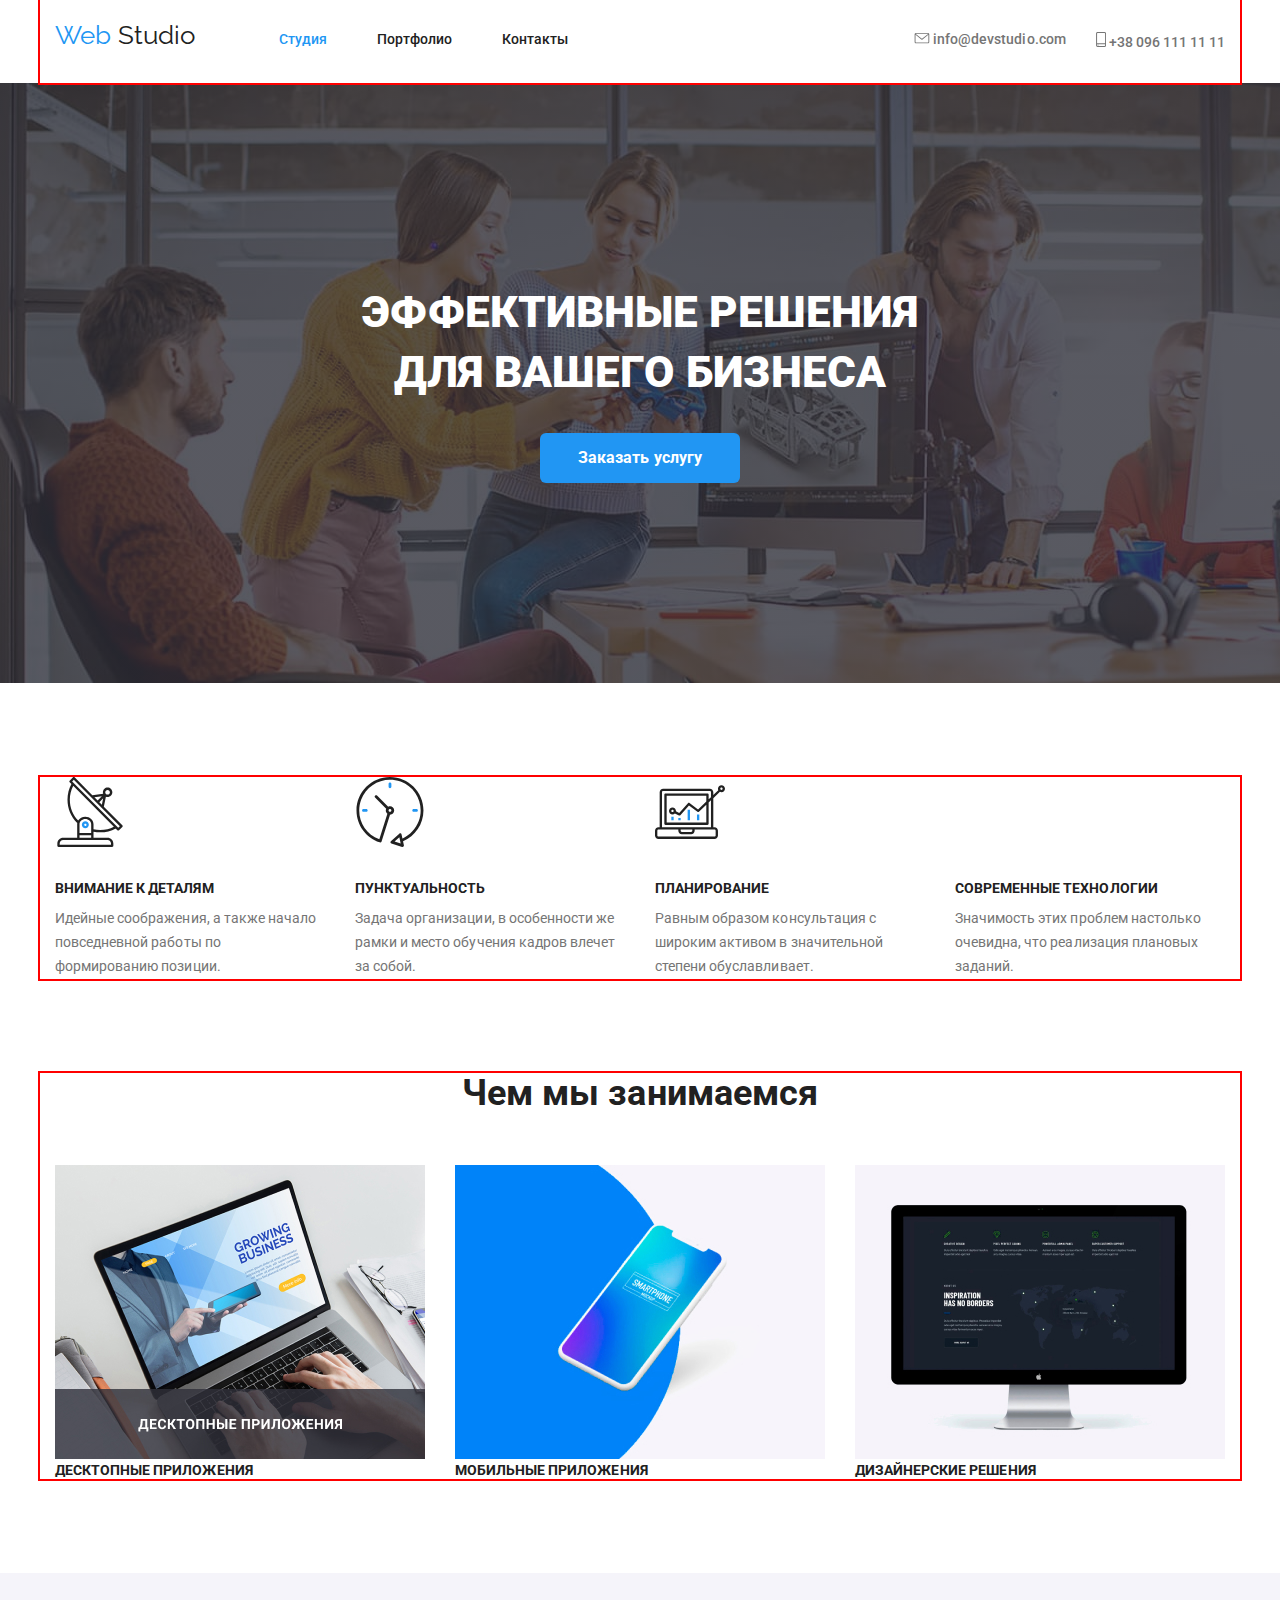
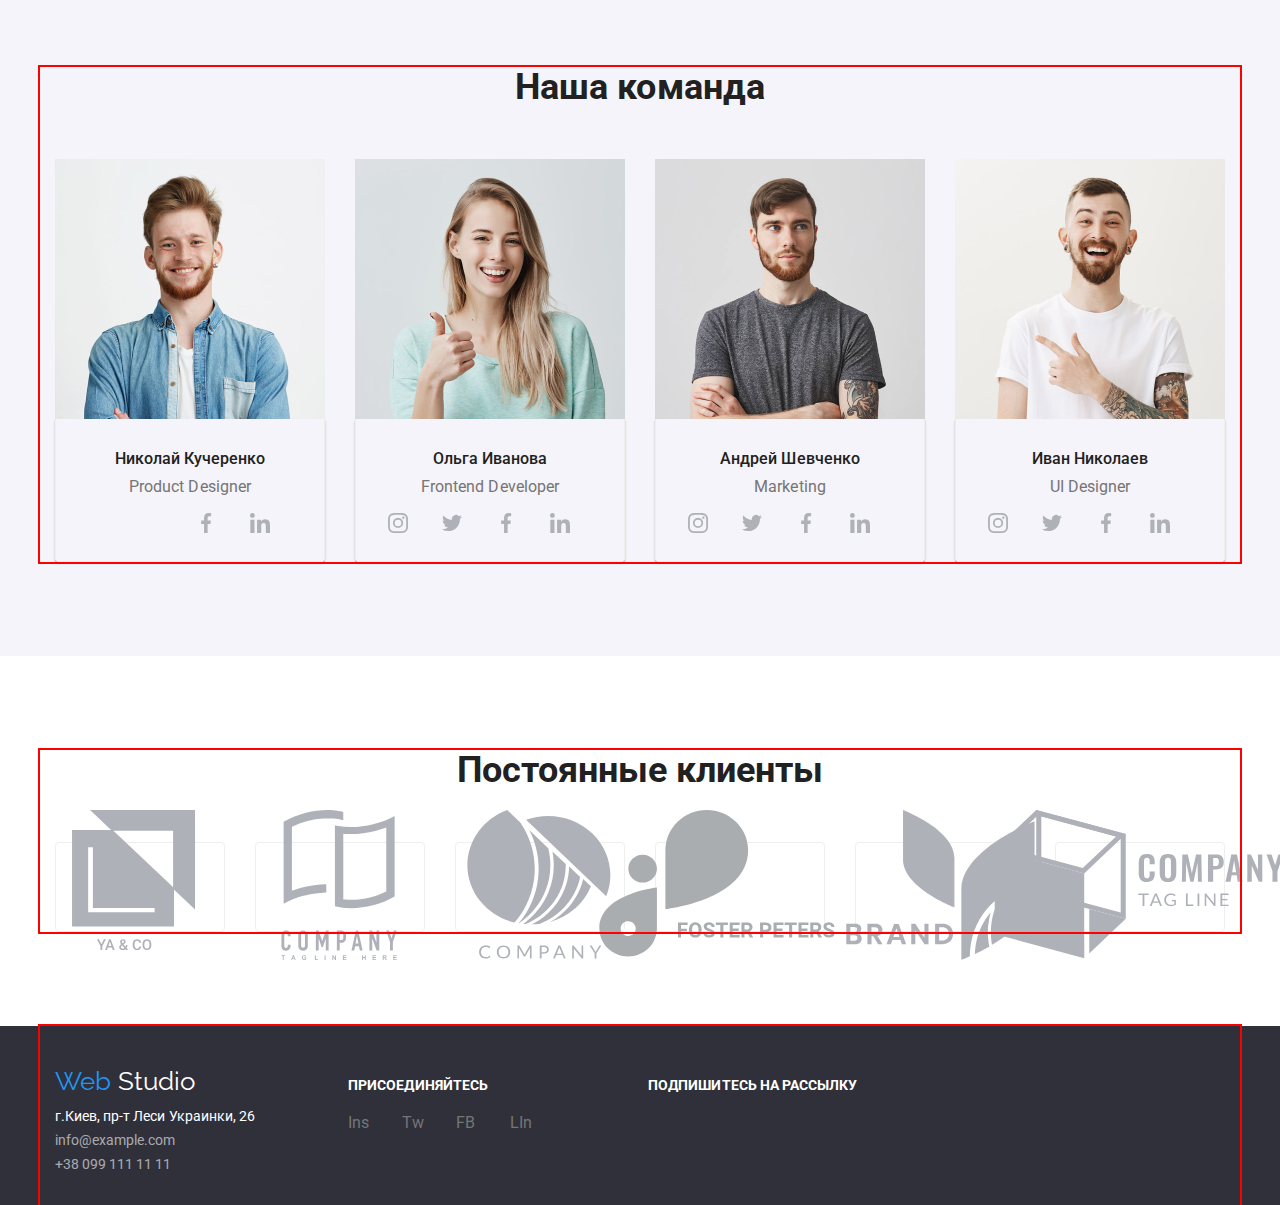
==== index.html @ 0e6da961 "Adds nav icons, features icons" ====
<!DOCTYPE html>
<html lang="ru">
  <head>
    <meta charset="UTF-8" />
    <meta name="viewport" content="width=device-width, initial-scale=1.0" />
    <title>WebStudio</title>
    <link
      href="https://fonts.googleapis.com/css2?family=Raleway:wght@700&family=Roboto:wght@400;500;700;900&display=swap"
      rel="stylesheet"
    />
    <link
      rel="stylesheet"
      href="https://cdnjs.cloudflare.com/ajax/libs/modern-normalize/0.6.0/modern-normalize.min.css"
    />
    <link rel="stylesheet" href="./css/styles.css" />
  </head>

  <body>
    <!-- Header -->
    <header>
      <div class="container header">
        <nav class="nav-logo">
          <a href="./index.html" class="logo"
            ><span class="logo-web">Web</span> Studio</a
          >

          <ul class="site-nav list">
            <li class="item"><a href="#" class="link current">Студия</a></li>
            <li class="item">
              <a href="./portfolio.html" class="link">Портфолио</a>
            </li>
            <li class="item"><a href="#" class="link">Контакты</a></li>
          </ul>
        </nav>

        <ul class="contacts-nav list">
          <li class="item">
            <a href="mailto:info@devstudio.com" class="link">
              <svg class="icon-envelope">
                <use href="./img/sprite.svg#icon-envelope"></use>
              </svg>
              info@devstudio.com</a
            >
          </li>
          <li class="item">
            <a href="tel:+380961111111" class="link">
              <svg class="icon-smartphone">
                <use href="./img/sprite.svg#icon-smartphone"></use>
              </svg>
              +38 096 111 11 11</a>
          </li>
        </ul>
      </div>
    </header>

    <main>
      <!-- Hero -->
      <div class="hero-image">
        <section class="hero">
          <h1 class="hero-title">ЭФФЕКТИВНЫЕ РЕШЕНИЯ <br> ДЛЯ ВАШЕГО БИЗНЕСА</h1>
          <button type="button" class="main-button">Заказать услугу</button>
        </section>
      </div>

      <!-- <h2>Features</h2> -->
      <section class="section features">
        <div class="container">
          <ul class="features list">
            <li class="features-item">
              <svg class="icon-features">
                <use href="./img/sprite.svg#icon-antenna"></use>
              </svg>
              <h3 class="title">Внимание к деталям</h3>
              <p class="text">
                Идейные соображения, а также начало повседневной работы по
                формированию позиции.
              </p>
            </li>
            <li class="features-item">
              <div>
                <svg class="icon-features">
                  <use href="./img/sprite.svg#icon-clock"></use>
                </svg>
              </div>
              <h3 class="title">Пунктуальность</h3>
              <p class="text">
                Задача организации, в особенности же рамки и место обучения
                кадров влечет за собой.
              </p>
            </li>
            <li class="features-item">
              <div>
                <svg class="icon-features">
                  <use href="./img/sprite.svg#icon-diagram"></use>
                </svg>
              </div>
              <h3 class="title">Планирование</h3>
              <p class="text">
                Равным образом консультация с широким активом в значительной
                степени обуславливает.
              </p>
            </li>
            <li class="features-item">
              <div>
                <svg class="icon-features">
                  <use href="./img/sprite.svg#icon-astonaut"></use>
                </svg>
              </div>
              <h3 class="title">Современные технологии</h3>
              <p class="text">
                Значимость этих проблем настолько очевидна, что реализация
                плановых заданий.
              </p>
            </li>
          </ul>
        </div>
      </section>

      <!-- What we do -->
      <section class="section services">
        <div class="container">
          <h2 class="section-title">Чем мы занимаемся</h2>
          <ul class="features list services-list">
            <li>
              <img
                src="./img/box1.jpg"
                alt="Ноутбук"
                width="370"
                height="294"
              />
              <h3 class="service-title">Десктопные приложения</h3>
            </li>
            <li>
              <img
                src="./img/box2.jpg"
                alt="Мобильный телефон"
                width="370"
                height="294"
              />
              <h3 class="service-title">Мобильные приложения</h3>
            </li>
            <li>
              <img
                src="./img/box3.jpg"
                alt="Экран с картой мира"
                width="370"
                height="294"
              />
              <h3 class="service-title">Дизайнерские решения</h3>
            </li>
          </ul>
        </div>
      </section>

      <!-- Team -->
      <section class="section ad-team">
        <div class="container">
          <h2 class="section-title">Наша команда</h2>
          <ul class="team list">
            <li class="item">
              <img
                class="image-block"
                src="./img/team/john.jpg"
                alt="Николай Кучеренко"
                width="270"
                height="260"
              />
              <div class="team-border">
                <h3 class="title">Николай Кучеренко</h3>
                <p class="profession">Product Designer</p>
                <ul class="network list network-flex">
                  <li class="icon-instagram">
                    <a href="#" aria-label="Ссылка на Instagram" class="link"></a>
                  </li>
                  <li class="icon-instagram">
                    <a href="#" aria-label="Ссылка на Twitter" class="link">
                      </a>
                  </li>
                  <li>
                    <a href="#" aria-label="Ссылка на Facebook" class="link"
                      ><img src="./img/networks/facebook.svg" alt="Facebook"></a
                    >
                  </li>
                  <li>
                    <a href="#" aria-label="Ссылка на LinkedIn" class="link"
                      ><img src="./img/networks/linkedin.svg" alt="Inkedin"></a
                    >
                  </li>
                </ul>
              </div>
            </li>
            <li>
              <img
                class="image-block"
                src="./img/team/marta.jpg"
                alt="Ольга Иванова"
                width="270"
                height="260"
              />
              <div class="team-border">
                <h3 class="title">Ольга Иванова</h3>
                <p class="profession">Frontend Developer</p>
                <ul class="network list network-flex">
                  <li>
                    <a href="#" aria-label="Ссылка на Instagram" class="link"
                      ><img src="./img/networks/instagram.svg" alt="Instagram"></a
                    >
                  </li>
                  <li>
                    <a href="#" aria-label="Ссылка на Twitter" class="link">
                      <img src="./img/networks/twitter.svg" alt="Twitter"></a>
                  </li>
                  <li>
                    <a href="#" aria-label="Ссылка на Facebook" class="link"
                      ><img src="./img/networks/facebook.svg" alt="Facebook"></a
                    >
                  </li>
                  <li>
                    <a href="#" aria-label="Ссылка на LinkedIn" class="link"
                      ><img src="./img/networks/linkedin.svg" alt="Inkedin"></a
                    >
                  </li>
                </ul>
              </div>
            </li>
            <li>
              <img
                class="image-block"
                src="./img/team/robert.jpg"
                alt="Андрей Шевченко"
                width="270"
                height="260"
              />
              <div class="team-border">
                <h3 class="title">Андрей Шевченко</h3>
                <p class="profession">Marketing</p>
                <ul class="network list network-flex">
                  <li>
                    <a href="#" aria-label="Ссылка на Instagram" class="link"
                      ><img src="./img/networks/instagram.svg" alt="Instagram"></a
                    >
                  </li>
                  <li>
                    <a href="#" aria-label="Ссылка на Twitter" class="link">
                      <img src="./img/networks/twitter.svg" alt="Twitter"></a>
                  </li>
                  <li>
                    <a href="#" aria-label="Ссылка на Facebook" class="link"
                      ><img src="./img/networks/facebook.svg" alt="Facebook"></a
                    >
                  </li>
                  <li>
                    <a href="#" aria-label="Ссылка на LinkedIn" class="link"
                      ><img src="./img/networks/linkedin.svg" alt="Inkedin"></a
                    >
                  </li>
                </ul>
              </div>
            </li>
            <li>
              <img
                class="image-block"
                src="./img/team/martin.jpg"
                alt="Иван Николаев"
                width="270"
                height="260"
              />
              <div class="team-border">
                <h3 class="title">Иван Николаев</h3>
                <p class="profession">UI Designer</p>
                <ul class="network list network-flex">
                  <li>
                    <a href="#" aria-label="Ссылка на Instagram" class="link"
                      ><img src="./img/networks/instagram.svg" alt="Instagram"></a
                    >
                  </li>
                  <li>
                    <a href="#" aria-label="Ссылка на Twitter" class="link">
                      <img src="./img/networks/twitter.svg" alt="Twitter">
                    </a>
                  </li>
                  <li>
                    <a href="#" aria-label="Ссылка на Facebook" class="link"
                      ><img src="./img/networks/facebook.svg" alt="Facebook"></a
                    >
                  </li>
                  <li>
                    <a href="#" aria-label="Ссылка на LinkedIn" class="link"
                      ><img src="./img/networks/linkedin.svg" alt="Inkedin"></a
                    >
                  </li>
                </ul>
              </div>
            </li>
          </ul>
        </div>
      </section>

      <!-- Clients -->
      <section class="section clients">
        <div class="container">
          <h2 class="section-title">Постоянные клиенты</h2>
          <ul class="list clients-flex">
            <li>
              <a href="#">
                <svg>
                  <use href="./img/sprite.svg#icon-logo1"></use>
                </svg>
              </a>
            </li>
            <li class="icon-client2">
              <a href="#">
                <svg>
                  <use href="./img/sprite.svg#icon-logo2"></use>
                </svg>
              </a>
            </li>
            <li>
              <a href="#"">
                <svg>
                  <use href="./img/sprite.svg#icon-logo3"></use>
                </svg>
              </a>
            </li>
            <li>
              <a href="#">
                <svg>
                  <use href="./img/sprite.svg#icon-logo4"></use>
                </svg>
              </a>
            </li>
            <li>
              <a href="#">
                <svg>
                  <use href="./img/sprite.svg#icon-logo5"></use>
                </svg>
              </a>
            </li>
            <li>
              <a href="#">
                <svg>
                  <use href="./img/sprite.svg#icon-logo6"></use>
                </svg>
              </a>
            </li>
          </ul>
        </div>
      </section>
    </main>

    <!-- Footer -->
    <footer>
      <div class="container footer">
        <div class="footer-blocks">
          <div>
            <div class="footer-logo">
              <a href="./index.html" class="logo">
                <span class="logo-web"">Web</span>
                <span class="logo-studio">Studio</span>
              </a>
            </div>
            <address>
              <span class="footer-text">г.Киев, пр-т Леси Украинки, 26</span>
              <br />
              <a href="mailto:info@example.com" class="footer-links"
                >info@example.com</a
              ><br />
              <a href="tel:+380991111111" class="footer-links"
                >+38 099 111 11 11</a
              >
            </address>
          </div>

          <div class="join">
            <h4 class="footer-sign join-margin">Присоединяйтесь</h4>
            <ul class="network list footer-network">
              <li>
                <a href="#" aria-label="Ссылка на Instagram" class="link"
                  >Ins</a
                >
              </li>
              <li>
                <a href="#" aria-label="Ссылка на Twitter" class="link"
                  >Tw</a
                >
              </li>
              <li>
                <a href="#" aria-label="Ссылка на Facebook" class="link"
                  >FB</a
                >
              </li>
              <li>
                <a href="#" aria-label="Ссылка на LinkedIn" class="link"
                  >LIn</a
                >
              </li>
            </ul>
          </div>

          <div>
            <h4 class="footer-sign sign-margin">Подпишитесь на рассылку</h4>
          </div>
        </div>
      </div>
      
    </footer>
  </body>
</html>
---- css/styles.css ----
:root {
  --primary-text-color: #757575;
  --title-text-color: #212121;
  --accent-color: #2196f3;
  --background-accent-color: #2196f3;
  --white-text-color: #ffffff;
  --primary-background-color: #ffffff;
  --secondary-background-color: #f5f4fa;
  --border-color: #eeeeee;
}

body {
  background-color: var(--primary-background-color);
  color: var(--primary-text-color);

  font-family: Roboto, sans-serif;
}

.container {
  width: 1200px;
  padding-right: 15px;
  padding-left: 15px;
  margin-left: auto;
  margin-right: auto;
  outline: 2px solid red;
}

/*Logo*/

.logo {
  color: var(--title-text-color);

  font-family: Raleway, sans-serif;
  font-size: 26px;
  line-height: 1.2;
  /* identical to box height */
  letter-spacing: 0.03px;
  text-decoration: none;
}

/*Navigation*/

.logo-web,
.contacts-nav .link:hover,
.contacts-nav .link:focus,
.site-nav .link:hover,
.site-nav .link:focus,
.site-nav .link.current {
  color: var(--accent-color);
}

.site-nav .link,
.contacts-nav .link {
  display: block;

  padding-top: 32px;
  padding-bottom: 32px;
  color: var(--title-text-color);

  font-weight: 500;
  font-size: 14px;
  line-height: 1.14;
  letter-spacing: 0.02px;
  text-decoration: none;
}

.site-nav .item + .item {
  margin-left: 50px;
}

.contacts-nav .item + .item {
  margin-left: 30px;
}

.contacts-nav .link {
  color: var(--primary-text-color);
}

.contacts-nav {
  margin-left: auto;
}

.logo {
  margin-right: 84px;
}

/*.portfolio-header {
  margin-bottom: 93px;
}*/

.header-border {
  border-bottom: 1px solid var(--border-color);
}

.main-portfolio {
  padding-top: 94px;
  padding-bottom: 94px;
}

.site-nav,
.contacts-nav,
.header,
.nav-logo,
.portfolio-header,
.features .list,
.team,
.clients-flex,
.services-list,
.network-flex,
.projects,
.network,
.footer-blocks,
.buttons-flex {
  display: flex;
}

.nav-logo {
  align-items: baseline;
}

.icon-envelope {
  width: 16px;
  height: 11px;
}

.icon-smartphone {
  width: 10px;
  height: 15px;
}

/*Hero*/

.hero-title {
  font-weight: 900;
  font-size: 44px;
  line-height: 1.36;
  text-align: center;
  letter-spacing: 0.06px;
  text-transform: uppercase;
  color: var(--white-text-color);
  background-position: center;
  background-size: cover;
  background-repeat: no-repeat;

  margin-top: 0;
  margin-bottom: 30px;
}

.hero {
  text-align: center;
  padding-top: 200px;
  padding-bottom: 200px;
}

.hero-image {
  background-image: linear-gradient(
      to right,
      rgba(47, 48, 58, 0.8),
      rgba(47, 48, 58, 0.8)
    ),
    url("../img/hero/Header-img.jpg");
  background-color: var(--primary-text-color);
  max-width: 1600px;
  height: 600px;
  margin-left: auto;
  margin-right: auto;
}

/*Networks*/

.network .link {
  color: var(--primary-text-color);
  text-decoration: none;
}
.network .link:hover {
  color: var(--accent-color);
}

/*Sections*/

.section-title {
  margin-top: 0;
  margin-bottom: 50px;
  color: var(--title-text-color);

  font-weight: 700;
  font-size: 36px;
  line-height: 1.16;
  text-align: center;
  letter-spacing: 0.03px;
}

.features
/*.ad-projects*/ {
  margin-top: 94px;
}

.clients,
.services,
.ad-team {
  padding-bottom: 94px;
  padding-top: 94px;
}

.ad-team {
  background-color: var(--secondary-background-color);
}

/*Lists*/

.list {
  list-style: none;
  padding-left: 0;
  margin-top: 0;
  margin-bottom: 0;
}

/*Features*/

/*.features .list {
  display: flex;
}*/

.features li {
  width: 270px;
  margin-left: 0;
  margin-bottom: 0;
}

.features li:not(:last-child),
.services-list li:not(:last-child),
.team li:not(:last-child),
.clients-flex li:not(:last-child) {
  margin-right: 30px;
}

.features .title,
.service-title {
  margin-top: 0;
  color: var(--title-text-color);

  font-weight: 700;
  font-size: 14px;
  line-height: 1.14;
  letter-spacing: 0.03px;
  text-transform: uppercase;
}

.features .title {
  margin-bottom: 10px;
  margin-top: 30px;
}

/*.features-item {
  display: block;
  content: "";
  height: 120px;
  background-color: var(--secondary-background-color);
  background-repeat: no-repeat;
  background-position: center;
}*/

.icon-features {
  width: 70px;
  height: 70px;
}

.service-title {
  margin-bottom: 0;
}

.features .text {
  margin-top: 0;
  margin-bottom: 0;
  font-size: 14px;
  line-height: 1.71;
  letter-spacing: 0.03px;
}

.team .title {
  margin-top: 0;
  margin-bottom: 10px;
  padding-top: 30px;
  color: var(--title-text-color);
  text-align: center;

  font-weight: 500;
  font-size: 16px;
  line-height: 1.2;
  letter-spacing: 0.03px;
}

.team .profession {
  text-align: center;
  margin-top: 0;
  margin-bottom: 16px;
  font-size: 16px;
  line-height: 1.18;
  letter-spacing: 0.03px;
}

/*.icon-instagram {
  background-image: url(../img/networks/instagram.svg);
}*/

.projects .title {
  margin-top: 0;
  margin-bottom: 4px;
  color: var(--title-text-color);

  font-weight: 700;
  font-size: 18px;
  line-height: 2;
  letter-spacing: 0.06px;
}

.projects .area {
  margin-top: 0;
  color: var(--primary-text-color);

  font-size: 16px;
  line-height: 1.87;
  letter-spacing: 0.03px;
}

.projects .description {
  font-size: 18px;
  line-height: 1.56;
  letter-spacing: 0.03px;
}

.projects .link {
  text-decoration: none;
}

/*Services*/

.services-list li {
  width: 370px;
}

/*Team*/

/*.team,
.clients-flex,
.services-list,
.network-flex {
  display: flex;
}*/

.network-flex li {
  width: 44px;
}

.network-flex {
  width: 206px;
  margin-left: 32px;
  margin-right: 32px;
  margin-bottom: 24px;
}

.network-flex li:not(:last-child) {
  margin-right: 10px;
}

.clients-flex li {
  display: flex;
  justify-content: center;
  align-items: center;
  width: 170px;
  height: 90px;
  border: 1px solid var(--border-color);
  border-radius: 4px;
}

/*Projects*/

.projects {
  display: flex;
  justify-content: space-between;
  flex-wrap: wrap;
}

.projects .item {
  width: 370px;
  /*margin-right: 30px;*/
  margin-left: 0;
  margin-bottom: 30px;
}

.projects .item:nth-child(3n) {
  margin-right: 0;
}

.projects .item:nth-last-child(-n + 3) {
  margin-bottom: 0;
}

.projects-info {
  width: 370px;
  padding-left: 24px;
  padding-right: 24px;
  padding-bottom: 20px;
  padding-top: 20px;
  border-right: 1px solid var(--border-color);
  border-left: 1px solid var(--border-color);
  border-bottom: 1px solid var(--border-color);
}

.team-border {
  width: 270px;
  border-right: 1px solid var(--border-color);
  border-left: 1px solid var(--border-color);
  border-bottom: 1px solid var(--border-color);
  box-shadow: 0px 2px 1px rgba(0, 0, 0, 0.2), 0px 1px 1px rgba(0, 0, 0, 0.14),
    0px 1px 3px rgba(0, 0, 0, 0.12);
  border-radius: 0px 0px 4px 4px;
}

.image-block {
  display: block;
}

/* Buttons*/

.main-button {
  color: var(--white-text-color);
  background-color: var(--background-accent-color);
  border: 0;

  font-weight: 700;
  font-size: 16px;
  line-height: 1.87;
  letter-spacing: 0.06px;
  border-radius: 6px;
  padding: 10px 34px;
  min-width: 200px;
}

.button {
  color: var(--title-text-color);
  background-color: var(--secondary-background-color);
  font-family: inherit;

  font-weight: 500;
  font-size: 16px;
  line-height: 1.62;
  letter-spacing: 0.03px;
  border-radius: 6px;
  padding: 6px 22px;
  min-width: 73px;
}

.button:hover {
  color: var(--white-text-color);
  background-color: var(--accent-color);
}

.buttons-flex {
  /*display: flex;*/
  justify-content: center;
}

.buttons {
  margin-bottom: 50px;
}

/*Footer*/

footer {
  background-color: #2f303a;
}

.footer-blocks {
  /*display: flex;*/
  align-items: baseline;
}

.footer-links,
.footer-text {
  font-size: 14px;
  line-height: 1.71;
  letter-spacing: 0.03px;
}

.footer-links,
.footer-text {
  font-style: normal;
  margin-bottom: 9px;
}

.footer-links {
  color: rgba(255, 255, 255, 0.6);
  text-decoration: none;
}

.footer-text,
.logo-studio,
.footer-sign {
  color: var(--white-text-color);
}

.footer-sign {
  margin-top: 0;
  margin-bottom: 0;
  font-size: 14px;
  line-height: 1.14;
  letter-spacing: 0.03px;
  text-transform: uppercase;
}

.footer {
  padding-top: 40px;
  padding-bottom: 28px;
}

.join-margin {
  margin-left: 69px;
  margin-bottom: 20px;
}

.sign-margin {
  margin-left: 94px;
}

.footer-logo {
  margin-bottom: 8px;
}

.footer-network {
  /*display: flex;*/
  width: 206px;
  margin-left: 69px;
}

.footer-network li:not(:last-child) {
  margin-right: 10px;
}

.footer-network li {
  width: 44px;
}
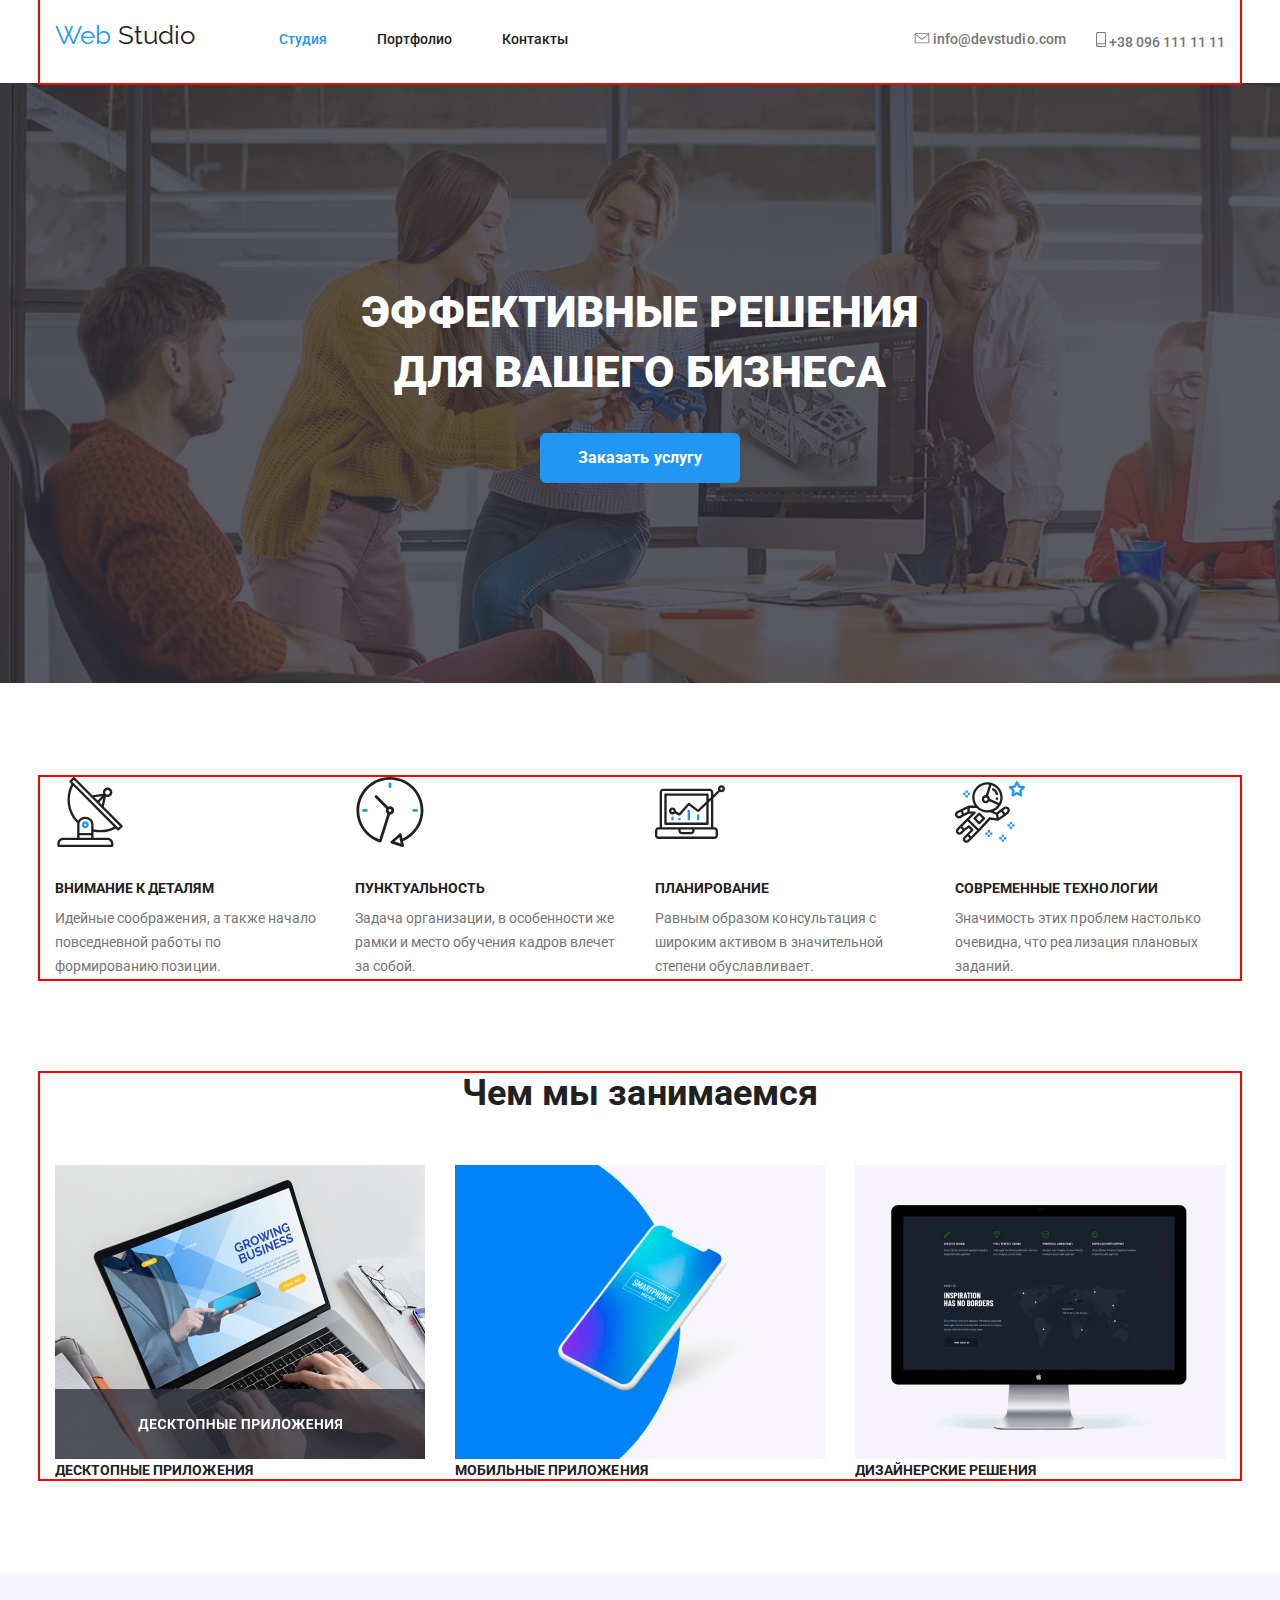
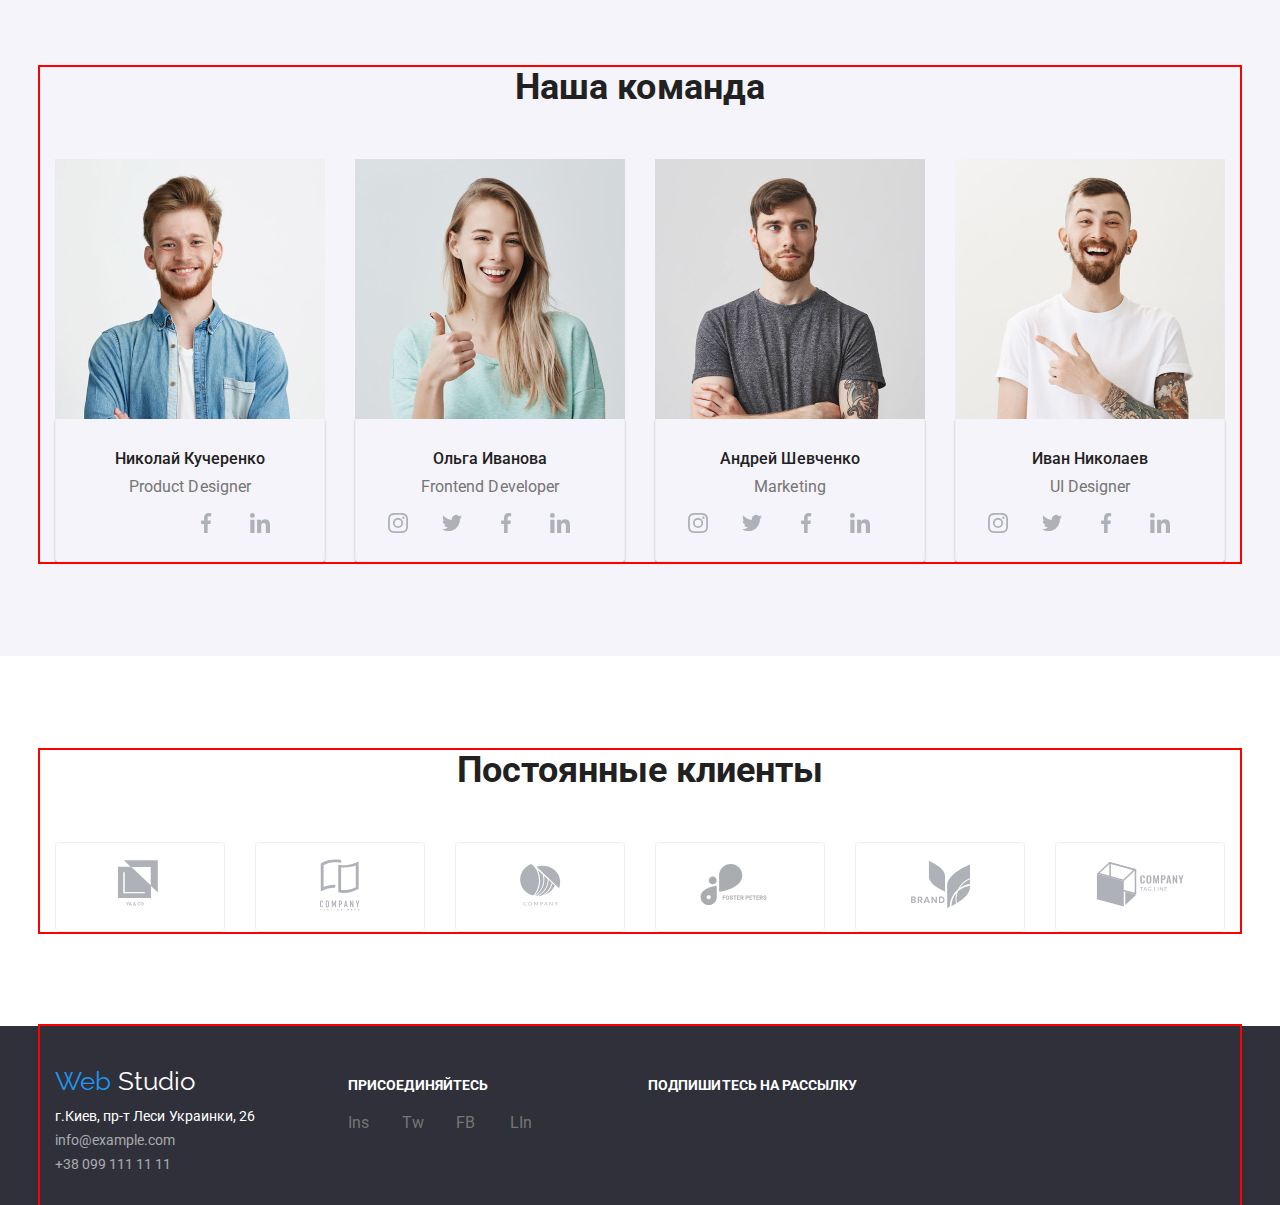
==== commit dc8abf26: "Adds clients icons size" ====
--- a/index.html
+++ b/index.html
@@ -103,7 +103,7 @@
             <li class="features-item">
               <div>
                 <svg class="icon-features">
-                  <use href="./img/sprite.svg#icon-astonaut"></use>
+                  <use href="./img/sprite.svg#icon-astronaut"></use>
                 </svg>
               </div>
               <h3 class="title">Современные технологии</h3>
@@ -303,44 +303,48 @@
           <ul class="list clients-flex">
             <li>
               <a href="#">
-                <svg>
+                <svg class="icon-client1">
                   <use href="./img/sprite.svg#icon-logo1"></use>
                 </svg>
               </a>
             </li>
-            <li class="icon-client2">
+            <li>
               <a href="#">
-                <svg>
+                <svg class="icon-client2">
                   <use href="./img/sprite.svg#icon-logo2"></use>
                 </svg>
+                
               </a>
             </li>
             <li>
               <a href="#"">
-                <svg>
+                <svg class="icon-client3">
                   <use href="./img/sprite.svg#icon-logo3"></use>
                 </svg>
+                
               </a>
             </li>
             <li>
               <a href="#">
-                <svg>
+                <svg class="icon-client4">
                   <use href="./img/sprite.svg#icon-logo4"></use>
                 </svg>
+                
               </a>
             </li>
             <li>
               <a href="#">
-                <svg>
+                <svg class="icon-client5">
                   <use href="./img/sprite.svg#icon-logo5"></use>
                 </svg>
               </a>
             </li>
             <li>
               <a href="#">
-                <svg>
+                <svg class="icon-client6">
                   <use href="./img/sprite.svg#icon-logo6"></use>
                 </svg>
+                
               </a>
             </li>
           </ul>
--- a/css/styles.css
+++ b/css/styles.css
@@ -202,6 +202,36 @@
   padding-top: 94px;
 }
 
+.icon-client1 {
+  width: 44px;
+  height: 49px;
+}
+
+.icon-client2 {
+  width: 40px;
+  height: 52px;
+}
+
+.icon-client3 {
+  width: 41px;
+  height: 42px;
+}
+
+.icon-client4 {
+  width: 80px;
+  height: 42px;
+}
+
+.icon-client5 {
+  width: 59px;
+  height: 47px;
+}
+
+.icon-client6 {
+  width: 89px;
+  height: 45px;
+}
+
 .ad-team {
   background-color: var(--secondary-background-color);
 }
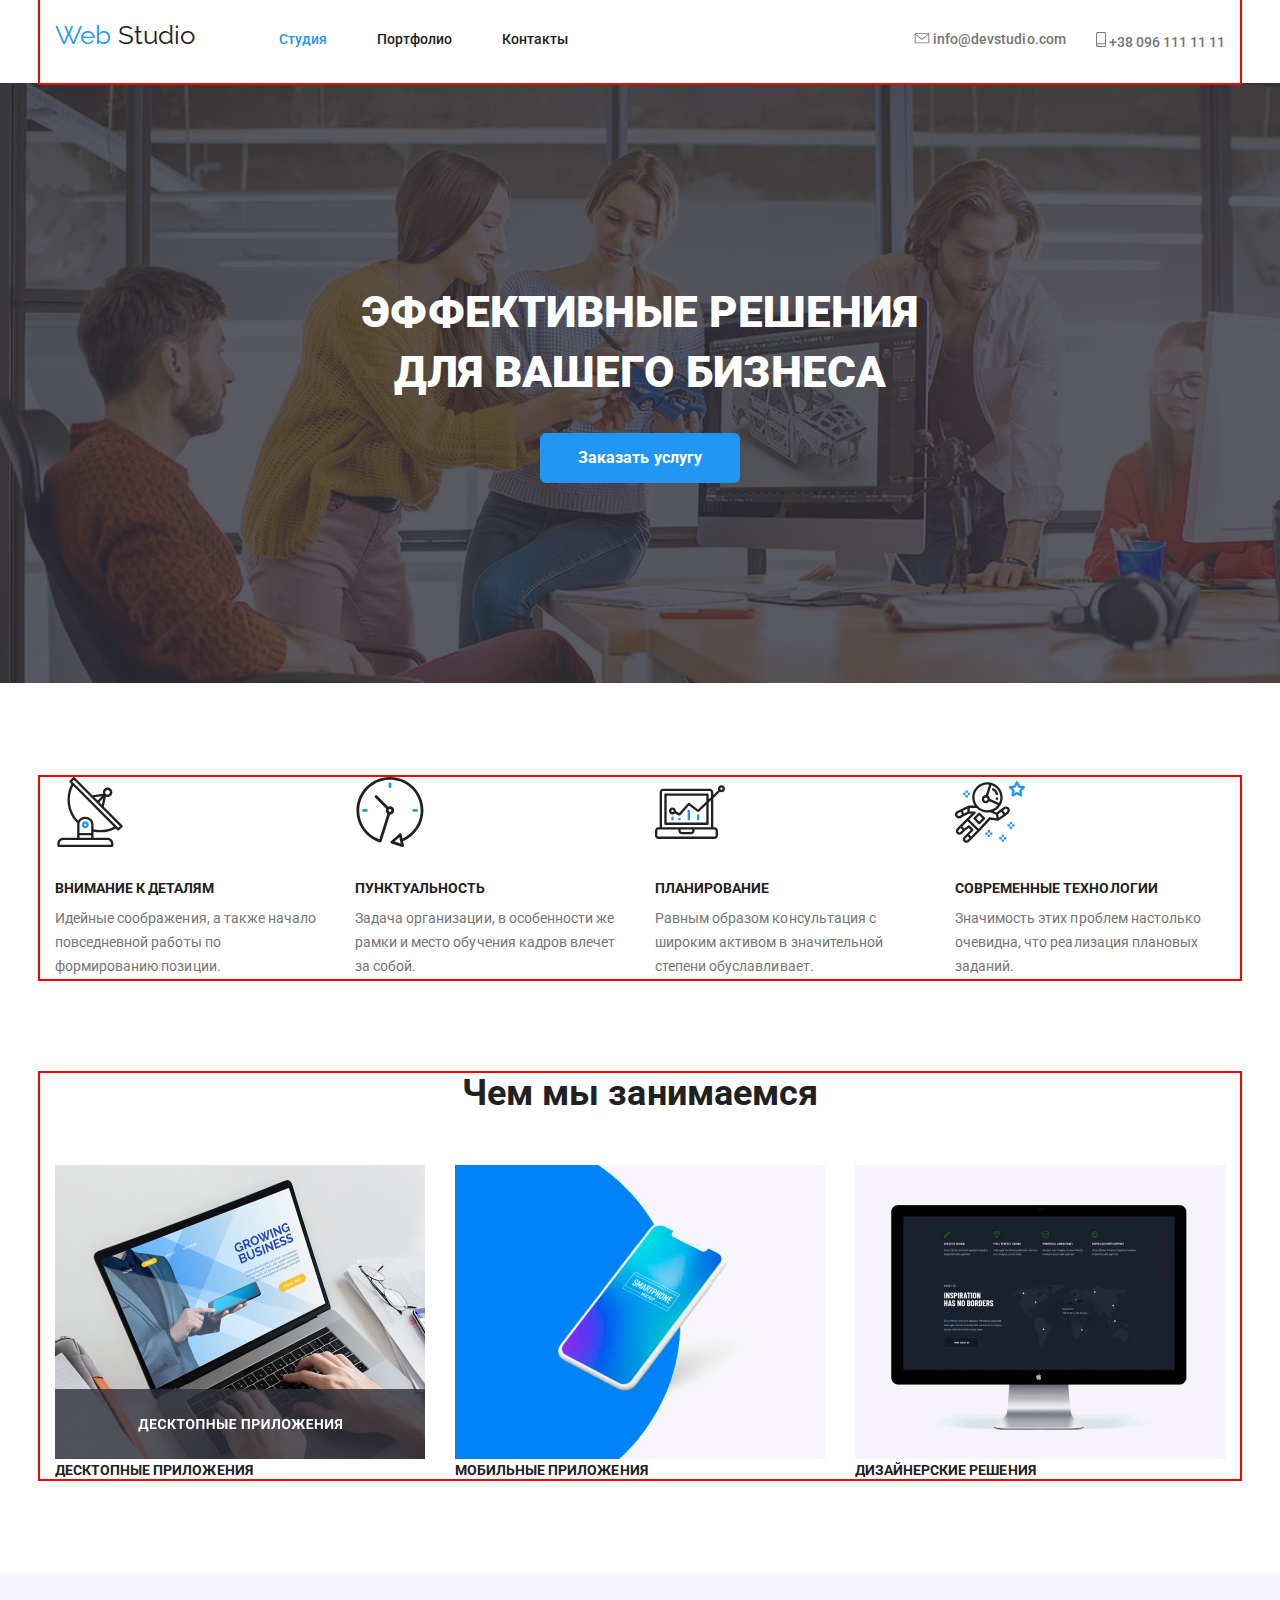
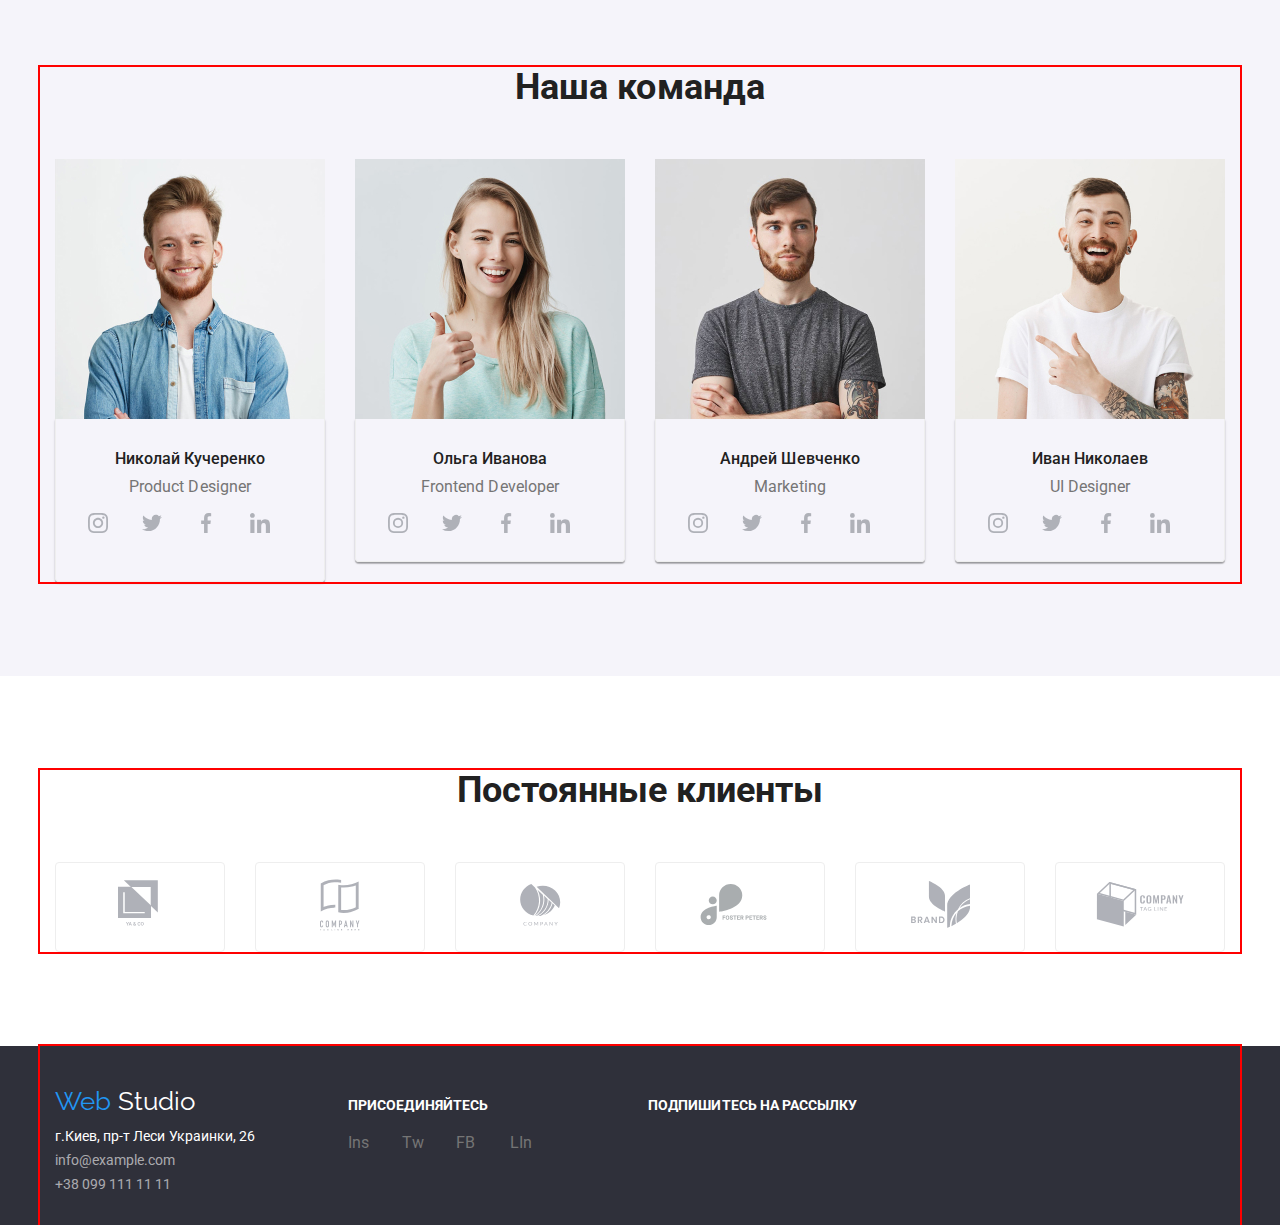
==== commit 6b00a848: "Adds portfolio nav icons and network icons (team 1)" ====
--- a/index.html
+++ b/index.html
@@ -169,22 +169,33 @@
                 <h3 class="title">Николай Кучеренко</h3>
                 <p class="profession">Product Designer</p>
                 <ul class="network list network-flex">
-                  <li class="icon-instagram">
-                    <a href="#" aria-label="Ссылка на Instagram" class="link"></a>
-                  </li>
-                  <li class="icon-instagram">
+                  <li class="item-network">
+                    <a href="#" aria-label="Ссылка на Instagram" class="link">
+                      <svg class="icon-network">
+                        <use href="./img/sprite.svg#icon-instagram"></use>
+                      </svg>
+                    </a>
+                  </li>
+                  <li class="item-network">
                     <a href="#" aria-label="Ссылка на Twitter" class="link">
-                      </a>
-                  </li>
-                  <li>
-                    <a href="#" aria-label="Ссылка на Facebook" class="link"
-                      ><img src="./img/networks/facebook.svg" alt="Facebook"></a
-                    >
-                  </li>
-                  <li>
-                    <a href="#" aria-label="Ссылка на LinkedIn" class="link"
-                      ><img src="./img/networks/linkedin.svg" alt="Inkedin"></a
-                    >
+                      <svg class="icon-network">
+                        <use href="./img/sprite.svg#icon-twitter"></use>
+                      </svg>
+                    </a>
+                  </li>
+                  <li class="item-network">
+                    <a href="#" aria-label="Ссылка на Facebook" class="link">
+                      <svg class="icon-network">
+                        <use href="./img/sprite.svg#icon-facebook"></use>
+                      </svg>
+                    </a>
+                  </li>
+                  <li class="item-network">
+                    <a href="#" aria-label="Ссылка на LinkedIn" class="link">
+                      <svg class="icon-network">
+                        <use href="./img/sprite.svg#icon-linkedin"></use>
+                      </svg>
+                    </a>
                   </li>
                 </ul>
               </div>
--- a/css/styles.css
+++ b/css/styles.css
@@ -329,9 +329,15 @@
   letter-spacing: 0.03px;
 }
 
-/*.icon-instagram {
-  background-image: url(../img/networks/instagram.svg);
-}*/
+.item-network {
+  width: 44px;
+  height: 44px;
+}
+
+.icon-network {
+  width: 20px;
+  height: 20px;
+}
 
 .projects .title {
   margin-top: 0;
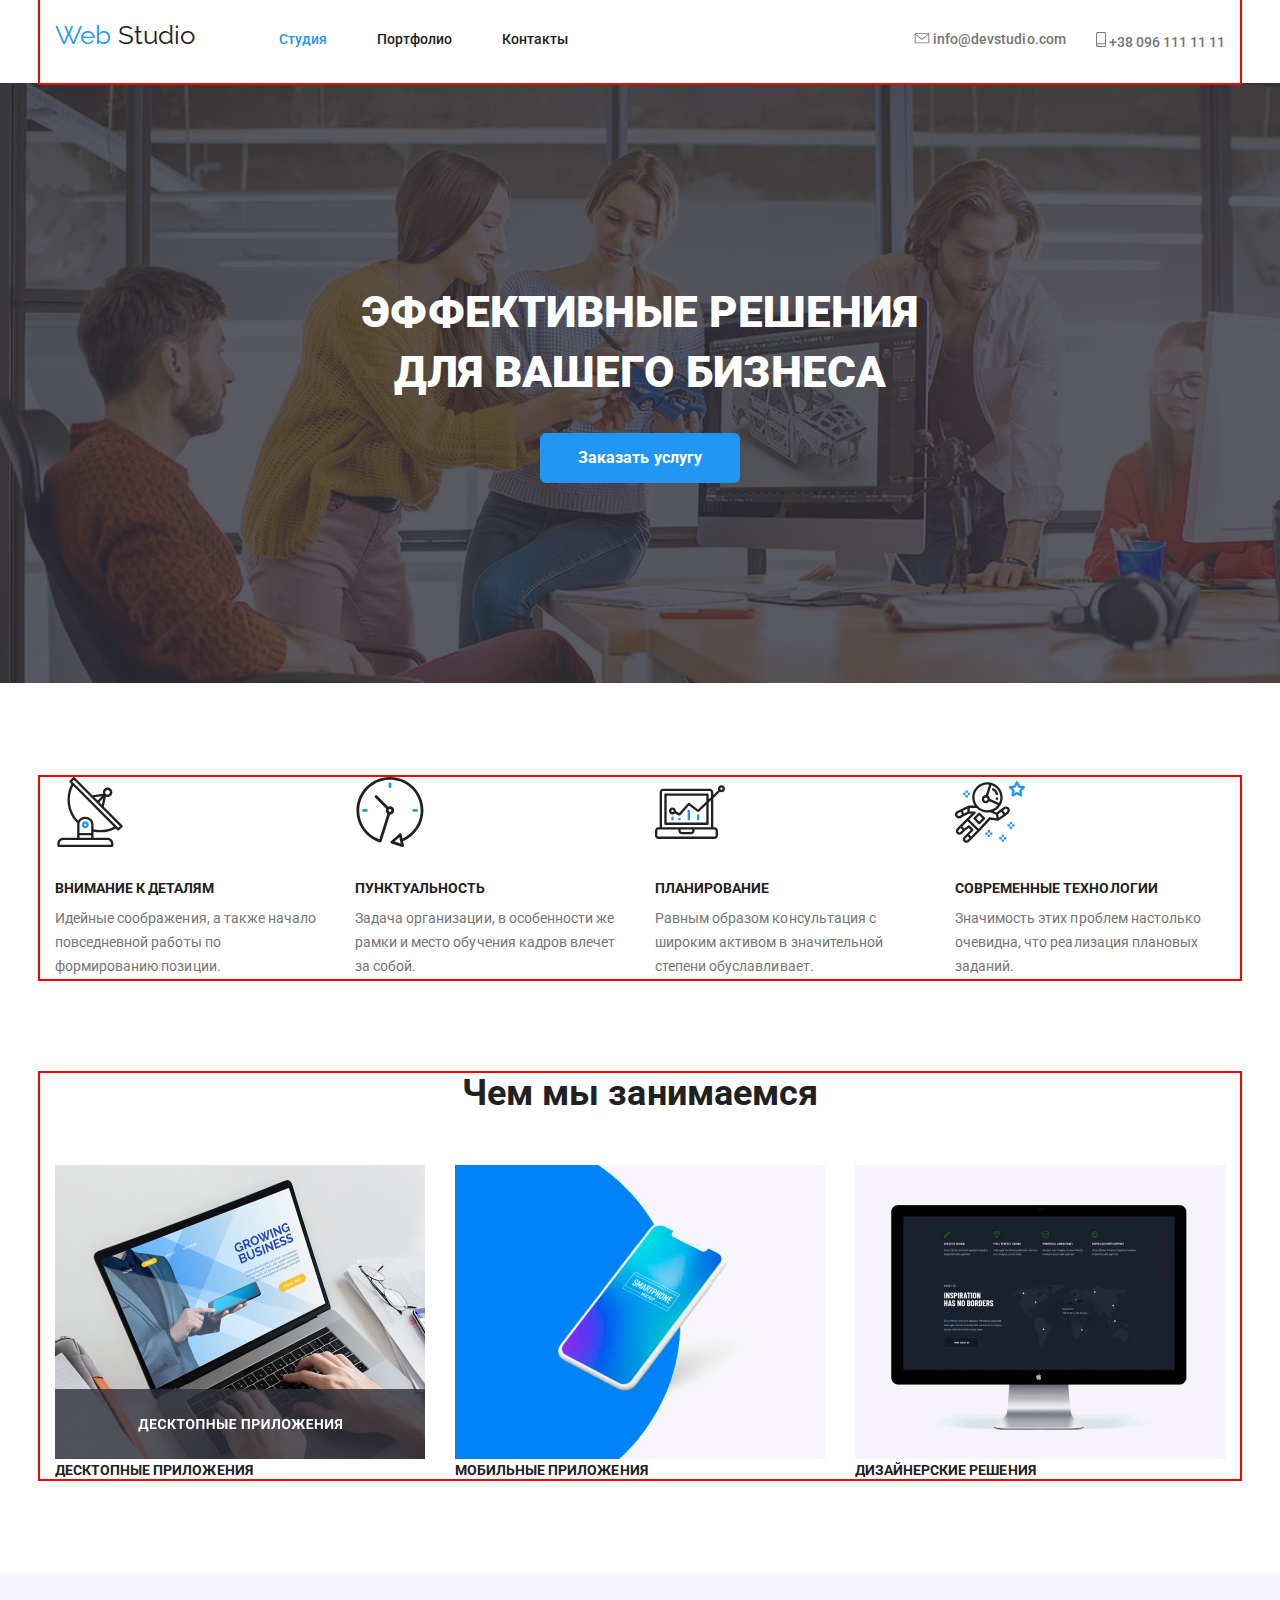
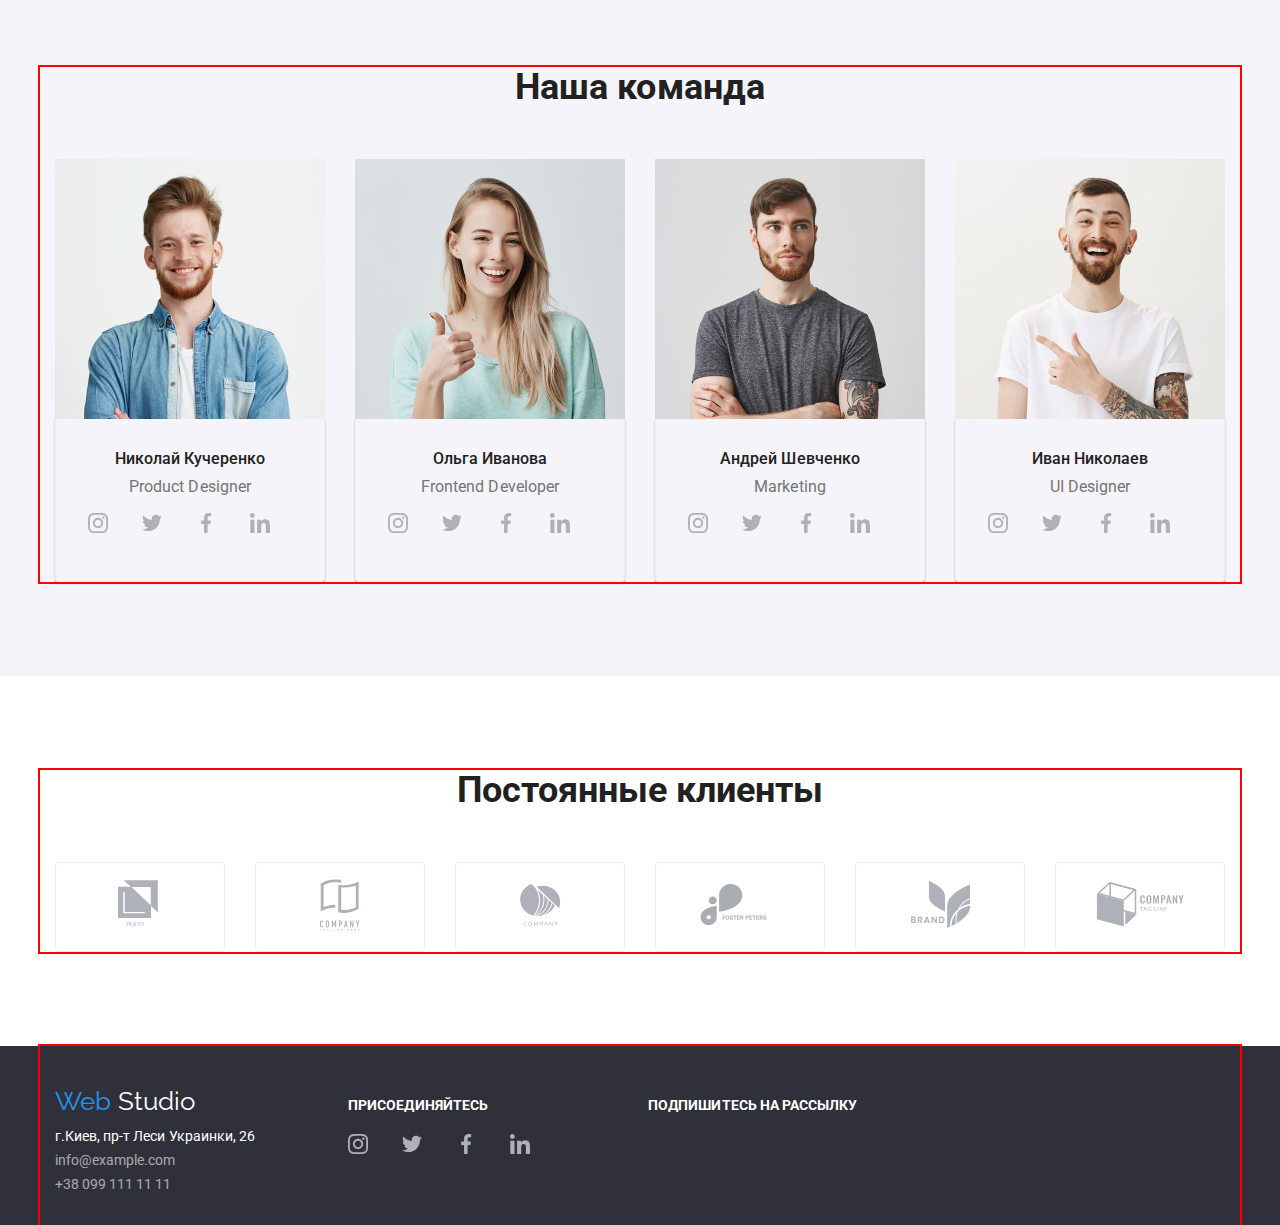
==== commit e7825d17: "Adds network icons" ====
--- a/index.html
+++ b/index.html
@@ -212,24 +212,34 @@
                 <h3 class="title">Ольга Иванова</h3>
                 <p class="profession">Frontend Developer</p>
                 <ul class="network list network-flex">
-                  <li>
-                    <a href="#" aria-label="Ссылка на Instagram" class="link"
-                      ><img src="./img/networks/instagram.svg" alt="Instagram"></a
+                  <li class="item-network">
+                    <a href="#" aria-label="Ссылка на Instagram" class="link">
+                      <svg class="icon-network">
+                        <use href="./img/sprite.svg#icon-instagram"></use>
+                      </svg>
+                    </a
                     >
                   </li>
-                  <li>
+                  <li class="item-network">
                     <a href="#" aria-label="Ссылка на Twitter" class="link">
-                      <img src="./img/networks/twitter.svg" alt="Twitter"></a>
-                  </li>
-                  <li>
-                    <a href="#" aria-label="Ссылка на Facebook" class="link"
-                      ><img src="./img/networks/facebook.svg" alt="Facebook"></a
-                    >
-                  </li>
-                  <li>
-                    <a href="#" aria-label="Ссылка на LinkedIn" class="link"
-                      ><img src="./img/networks/linkedin.svg" alt="Inkedin"></a
-                    >
+                      <svg class="icon-network">
+                        <use href="./img/sprite.svg#icon-twitter"></use>
+                      </svg>
+                    </a>
+                  </li>
+                  <li class="item-network">
+                    <a href="#" aria-label="Ссылка на Facebook" class="link">
+                      <svg class="icon-network">
+                        <use href="./img/sprite.svg#icon-facebook"></use>
+                      </svg>
+                    </a>
+                  </li>
+                  <li class="item-network">
+                    <a href="#" aria-label="Ссылка на LinkedIn" class="link">
+                      <svg class="icon-network">
+                        <use href="./img/sprite.svg#icon-linkedin"></use>
+                      </svg>
+                    </a>
                   </li>
                 </ul>
               </div>
@@ -246,24 +256,33 @@
                 <h3 class="title">Андрей Шевченко</h3>
                 <p class="profession">Marketing</p>
                 <ul class="network list network-flex">
-                  <li>
-                    <a href="#" aria-label="Ссылка на Instagram" class="link"
-                      ><img src="./img/networks/instagram.svg" alt="Instagram"></a
-                    >
-                  </li>
-                  <li>
+                  <li class="item-network">
+                    <a href="#" aria-label="Ссылка на Instagram" class="link">
+                      <svg class="icon-network">
+                        <use href="./img/sprite.svg#icon-instagram"></use>
+                      </svg>
+                    </a>
+                  </li>
+                  <li class="item-network">
                     <a href="#" aria-label="Ссылка на Twitter" class="link">
-                      <img src="./img/networks/twitter.svg" alt="Twitter"></a>
-                  </li>
-                  <li>
-                    <a href="#" aria-label="Ссылка на Facebook" class="link"
-                      ><img src="./img/networks/facebook.svg" alt="Facebook"></a
-                    >
-                  </li>
-                  <li>
-                    <a href="#" aria-label="Ссылка на LinkedIn" class="link"
-                      ><img src="./img/networks/linkedin.svg" alt="Inkedin"></a
-                    >
+                      <svg class="icon-network">
+                        <use href="./img/sprite.svg#icon-twitter"></use>
+                      </svg>
+                    </a>
+                  </li>
+                  <li class="item-network">
+                    <a href="#" aria-label="Ссылка на Facebook" class="link">
+                      <svg class="icon-network">
+                        <use href="./img/sprite.svg#icon-facebook"></use>
+                      </svg>
+                    </a>
+                  </li>
+                  <li class="item-network">
+                    <a href="#" aria-label="Ссылка на LinkedIn" class="link">
+                      <svg class="icon-network">
+                        <use href="./img/sprite.svg#icon-linkedin"></use>
+                      </svg>
+                    </a>
                   </li>
                 </ul>
               </div>
@@ -280,25 +299,33 @@
                 <h3 class="title">Иван Николаев</h3>
                 <p class="profession">UI Designer</p>
                 <ul class="network list network-flex">
-                  <li>
-                    <a href="#" aria-label="Ссылка на Instagram" class="link"
-                      ><img src="./img/networks/instagram.svg" alt="Instagram"></a
-                    >
-                  </li>
-                  <li>
+                  <li class="item-network">
+                    <a href="#" aria-label="Ссылка на Instagram" class="link">
+                      <svg class="icon-network">
+                        <use href="./img/sprite.svg#icon-instagram"></use>
+                      </svg>
+                    </a>
+                  </li>
+                  <li class="item-network">
                     <a href="#" aria-label="Ссылка на Twitter" class="link">
-                      <img src="./img/networks/twitter.svg" alt="Twitter">
-                    </a>
-                  </li>
-                  <li>
-                    <a href="#" aria-label="Ссылка на Facebook" class="link"
-                      ><img src="./img/networks/facebook.svg" alt="Facebook"></a
-                    >
-                  </li>
-                  <li>
-                    <a href="#" aria-label="Ссылка на LinkedIn" class="link"
-                      ><img src="./img/networks/linkedin.svg" alt="Inkedin"></a
-                    >
+                      <svg class="icon-network">
+                        <use href="./img/sprite.svg#icon-twitter"></use>
+                      </svg>
+                    </a>
+                  </li>
+                  <li class="item-network">
+                    <a href="#" aria-label="Ссылка на Facebook" class="link">
+                      <svg class="icon-network">
+                        <use href="./img/sprite.svg#icon-facebook"></use>
+                      </svg>
+                    </a>
+                  </li>
+                  <li class="item-network">
+                    <a href="#" aria-label="Ссылка на LinkedIn" class="link">
+                      <svg class="icon-network">
+                        <use href="./img/sprite.svg#icon-linkedin"></use>
+                      </svg>
+                    </a>
                   </li>
                 </ul>
               </div>
@@ -389,25 +416,33 @@
           <div class="join">
             <h4 class="footer-sign join-margin">Присоединяйтесь</h4>
             <ul class="network list footer-network">
-              <li>
-                <a href="#" aria-label="Ссылка на Instagram" class="link"
-                  >Ins</a
-                >
+              <li class="item-network">
+                <a href="#" aria-label="Ссылка на Instagram" class="link">
+                  <svg class="icon-network">
+                    <use href="./img/sprite.svg#icon-instagram"></use>
+                  </svg>
+                </a>
               </li>
-              <li>
-                <a href="#" aria-label="Ссылка на Twitter" class="link"
-                  >Tw</a
-                >
+              <li class="item-network">
+                <a href="#" aria-label="Ссылка на Twitter" class="link">
+                  <svg class="icon-network">
+                    <use href="./img/sprite.svg#icon-twitter"></use>
+                  </svg>
+                </a>
               </li>
-              <li>
-                <a href="#" aria-label="Ссылка на Facebook" class="link"
-                  >FB</a
-                >
+              <li class="item-network">
+                <a href="#" aria-label="Ссылка на Facebook" class="link">
+                  <svg class="icon-network">
+                    <use href="./img/sprite.svg#icon-facebook"></use>
+                  </svg>
+                </a>
               </li>
-              <li>
-                <a href="#" aria-label="Ссылка на LinkedIn" class="link"
-                  >LIn</a
-                >
+              <li class="item-network">
+                <a href="#" aria-label="Ссылка на LinkedIn" class="link">
+                  <svg class="icon-network">
+                    <use href="./img/sprite.svg#icon-linkedin"></use>
+                  </svg>
+                </a>
               </li>
             </ul>
           </div>
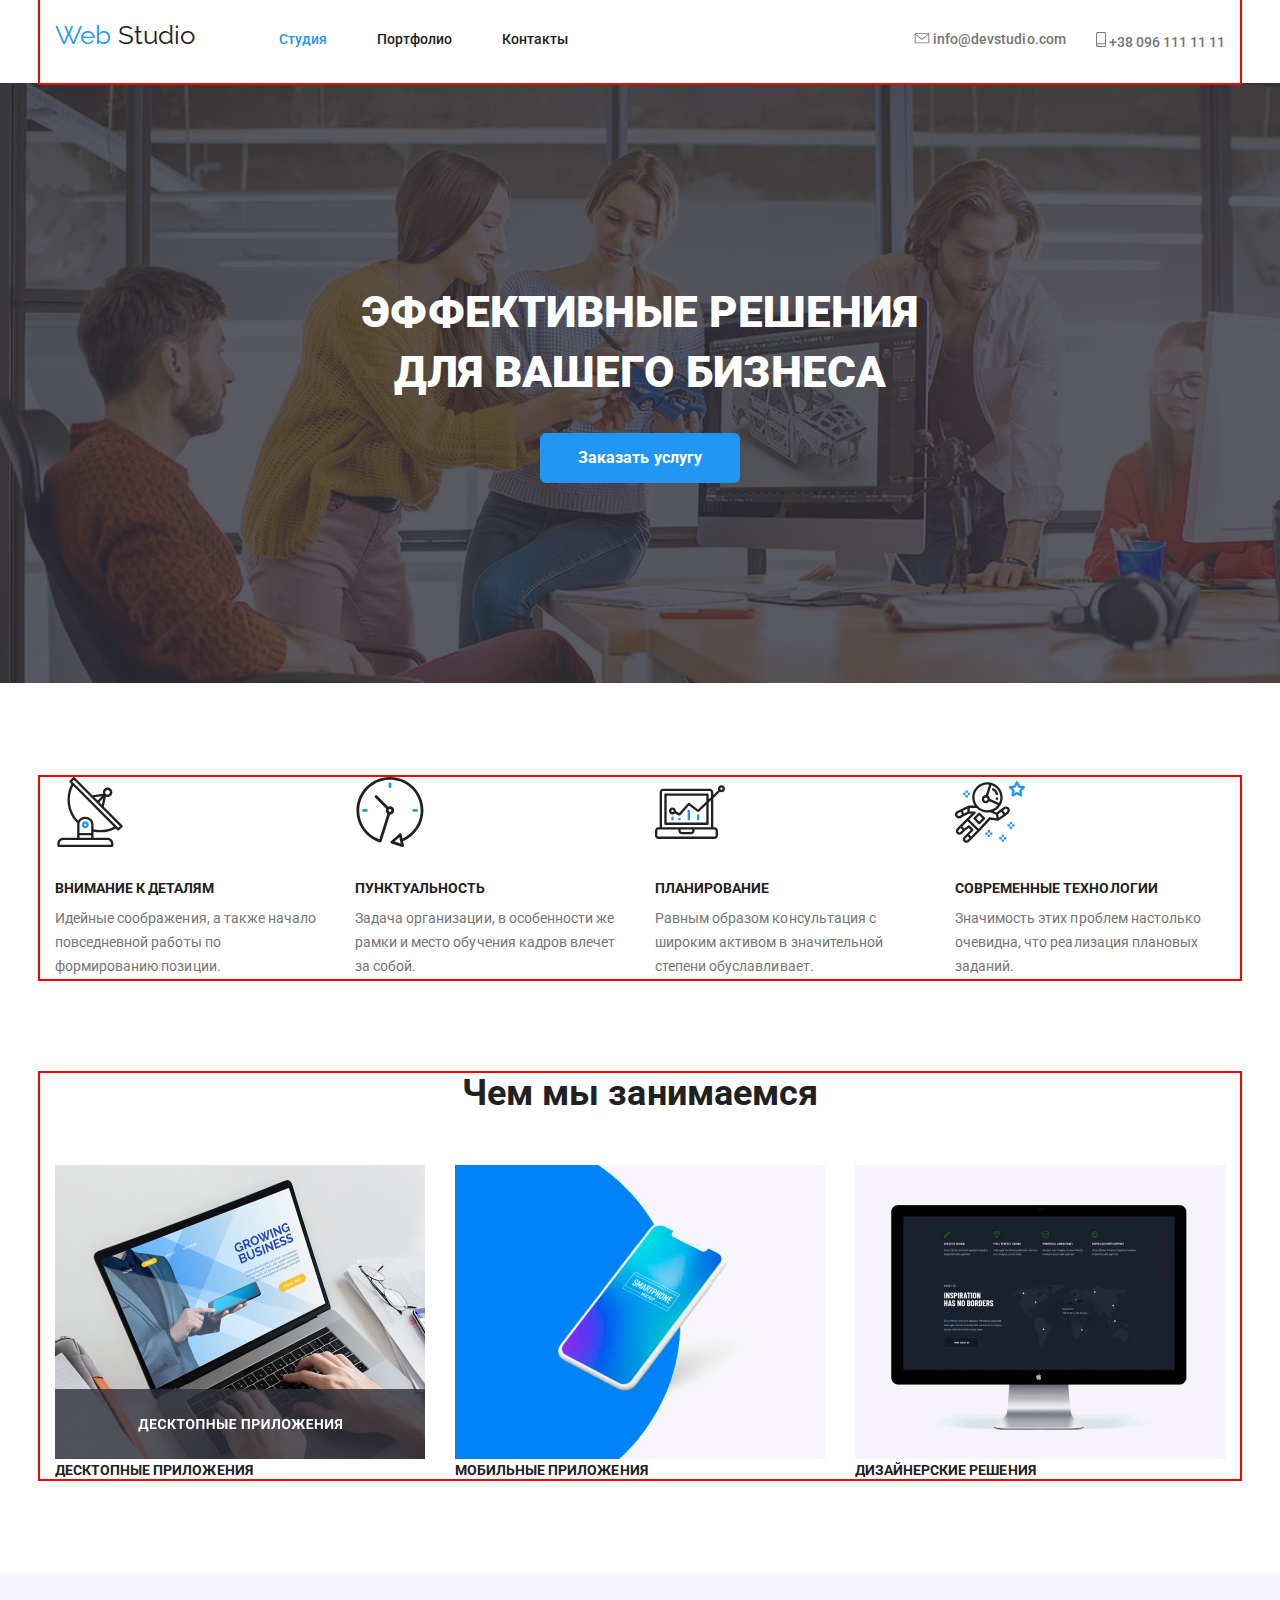
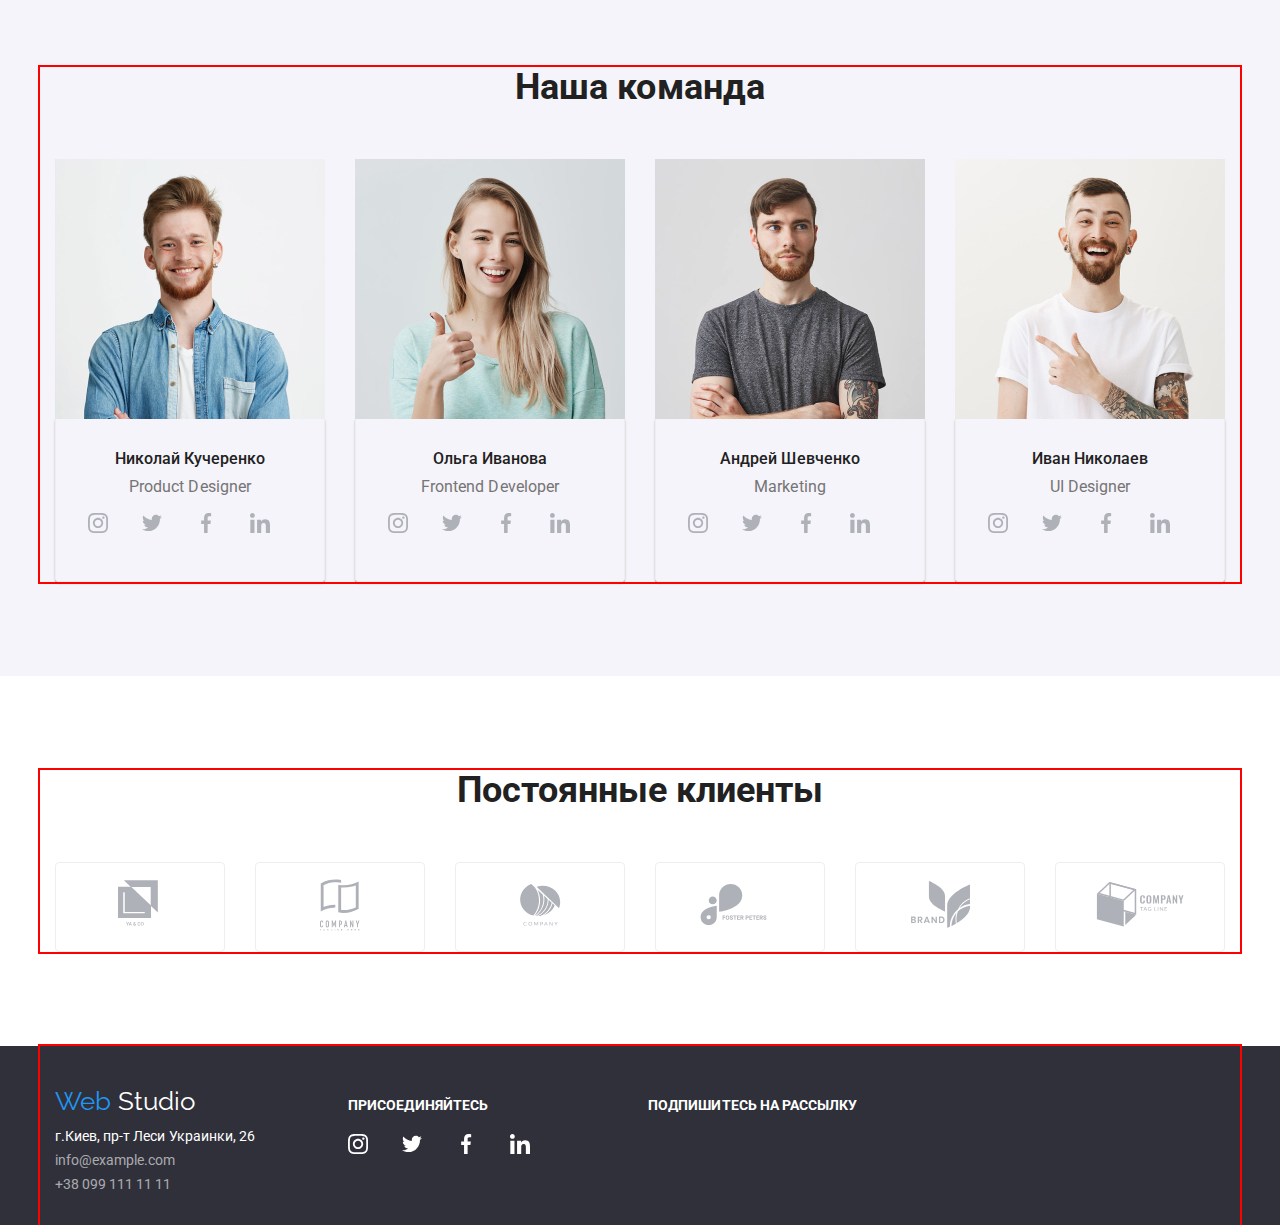
==== commit 8e5f4a22: "Adds some hovers" ====
--- a/index.html
+++ b/index.html
@@ -339,14 +339,14 @@
         <div class="container">
           <h2 class="section-title">Постоянные клиенты</h2>
           <ul class="list clients-flex">
-            <li>
+            <li class="clients-hover">
               <a href="#">
                 <svg class="icon-client1">
                   <use href="./img/sprite.svg#icon-logo1"></use>
                 </svg>
               </a>
             </li>
-            <li>
+            <li class="clients-hover">
               <a href="#">
                 <svg class="icon-client2">
                   <use href="./img/sprite.svg#icon-logo2"></use>
@@ -354,7 +354,7 @@
                 
               </a>
             </li>
-            <li>
+            <li class="clients-hover">
               <a href="#"">
                 <svg class="icon-client3">
                   <use href="./img/sprite.svg#icon-logo3"></use>
@@ -362,7 +362,7 @@
                 
               </a>
             </li>
-            <li>
+            <li class="clients-hover">
               <a href="#">
                 <svg class="icon-client4">
                   <use href="./img/sprite.svg#icon-logo4"></use>
@@ -370,14 +370,14 @@
                 
               </a>
             </li>
-            <li>
+            <li class="clients-hover">
               <a href="#">
                 <svg class="icon-client5">
                   <use href="./img/sprite.svg#icon-logo5"></use>
                 </svg>
               </a>
             </li>
-            <li>
+            <li class="clients-hover">
               <a href="#">
                 <svg class="icon-client6">
                   <use href="./img/sprite.svg#icon-logo6"></use>
@@ -418,28 +418,28 @@
             <ul class="network list footer-network">
               <li class="item-network">
                 <a href="#" aria-label="Ссылка на Instagram" class="link">
-                  <svg class="icon-network">
+                  <svg class="icon-footer ">
                     <use href="./img/sprite.svg#icon-instagram"></use>
                   </svg>
                 </a>
               </li>
               <li class="item-network">
                 <a href="#" aria-label="Ссылка на Twitter" class="link">
-                  <svg class="icon-network">
+                  <svg class="icon-footer">
                     <use href="./img/sprite.svg#icon-twitter"></use>
                   </svg>
                 </a>
               </li>
               <li class="item-network">
                 <a href="#" aria-label="Ссылка на Facebook" class="link">
-                  <svg class="icon-network">
+                  <svg class="icon-footer">
                     <use href="./img/sprite.svg#icon-facebook"></use>
                   </svg>
                 </a>
               </li>
               <li class="item-network">
                 <a href="#" aria-label="Ссылка на LinkedIn" class="link">
-                  <svg class="icon-network">
+                  <svg class="icon-footer">
                     <use href="./img/sprite.svg#icon-linkedin"></use>
                   </svg>
                 </a>
--- a/css/styles.css
+++ b/css/styles.css
@@ -7,6 +7,7 @@
   --primary-background-color: #ffffff;
   --secondary-background-color: #f5f4fa;
   --border-color: #eeeeee;
+  --icon-color: #afb1b8;
 }
 
 body {
@@ -334,9 +335,34 @@
   height: 44px;
 }
 
-.icon-network {
+.icon-network,
+.icon-footer {
   width: 20px;
   height: 20px;
+}
+
+.icon-footer {
+  fill: var(--white-text-color);
+}
+
+.icon-network {
+  fill: var(--icon-color);
+}
+
+.icon-network:hover {
+  fill: var(--white-text-color);
+}
+
+.item-network:hover {
+  background-color: var(--background-accent-color);
+}
+
+.clients-hover {
+  fill: var(--icon-color);
+}
+
+.clients-hover:hover {
+  fill: var(--accent-color);
 }
 
 .projects .title {
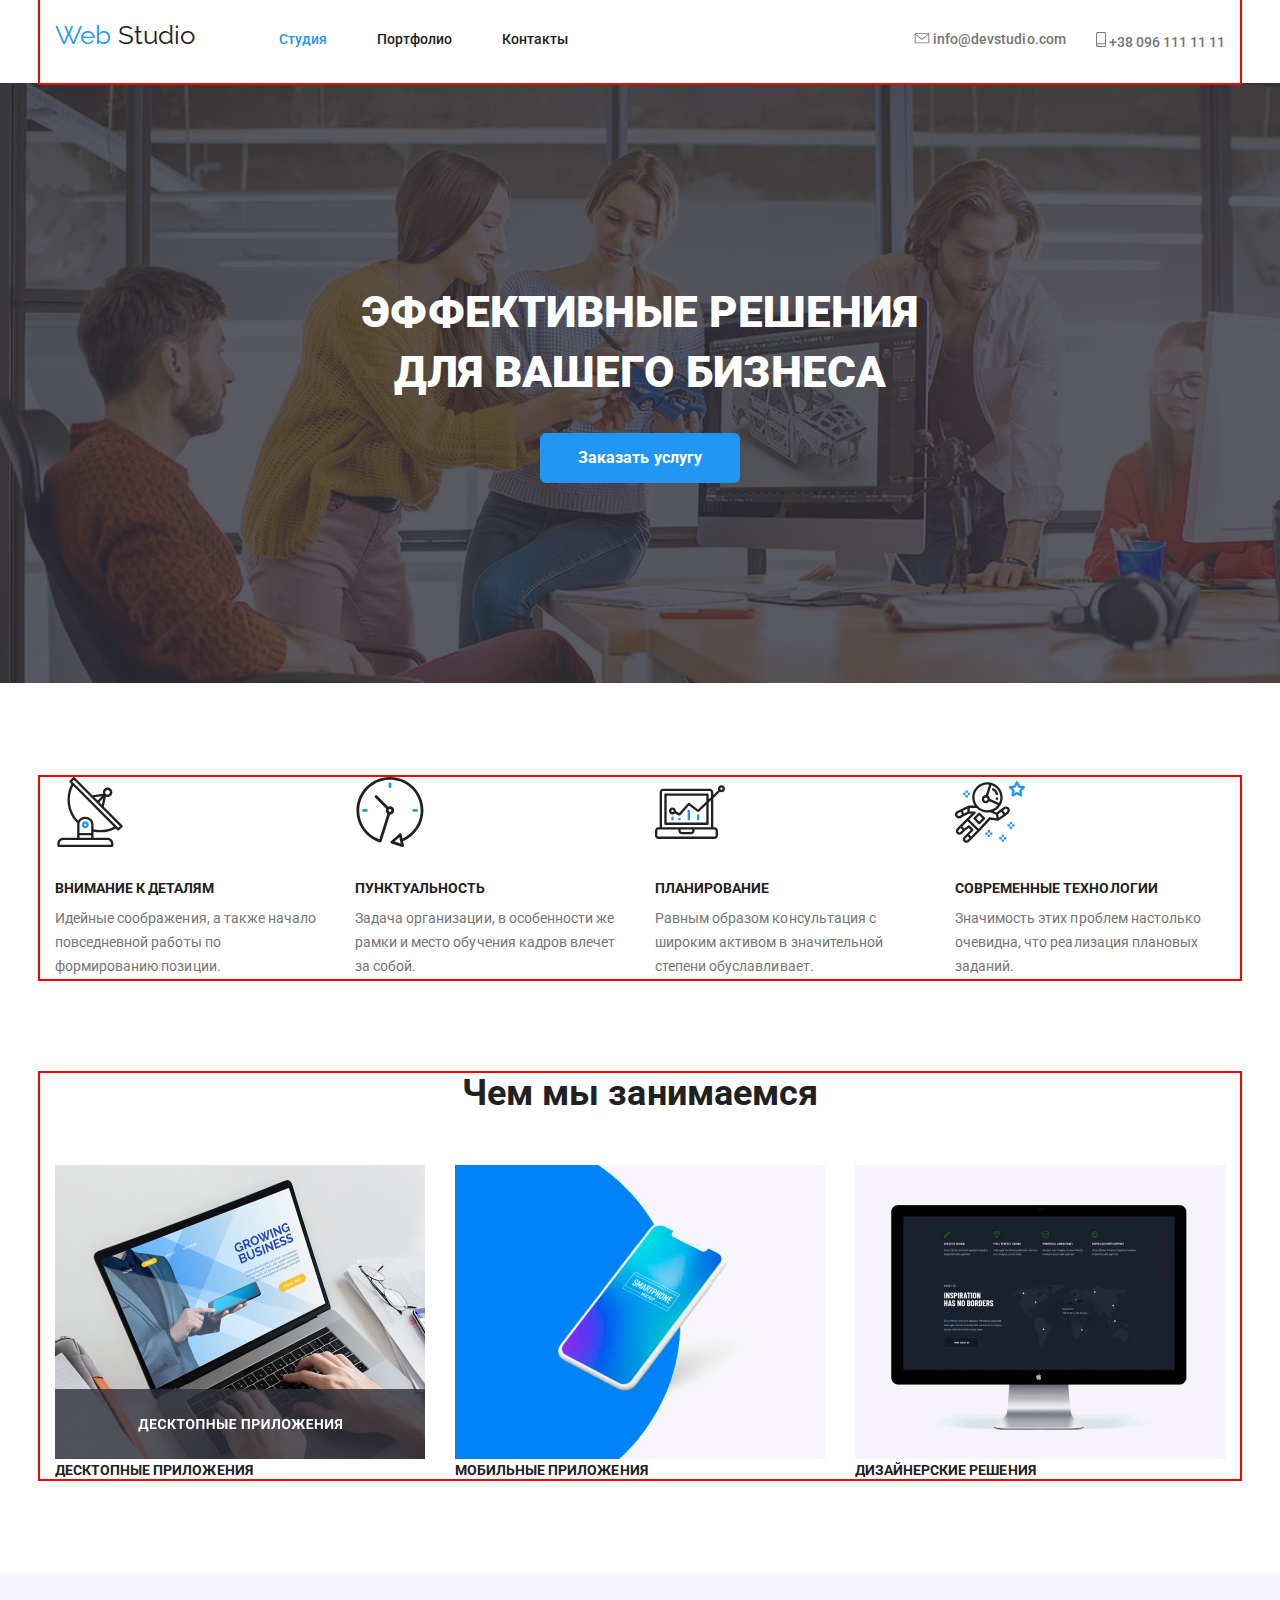
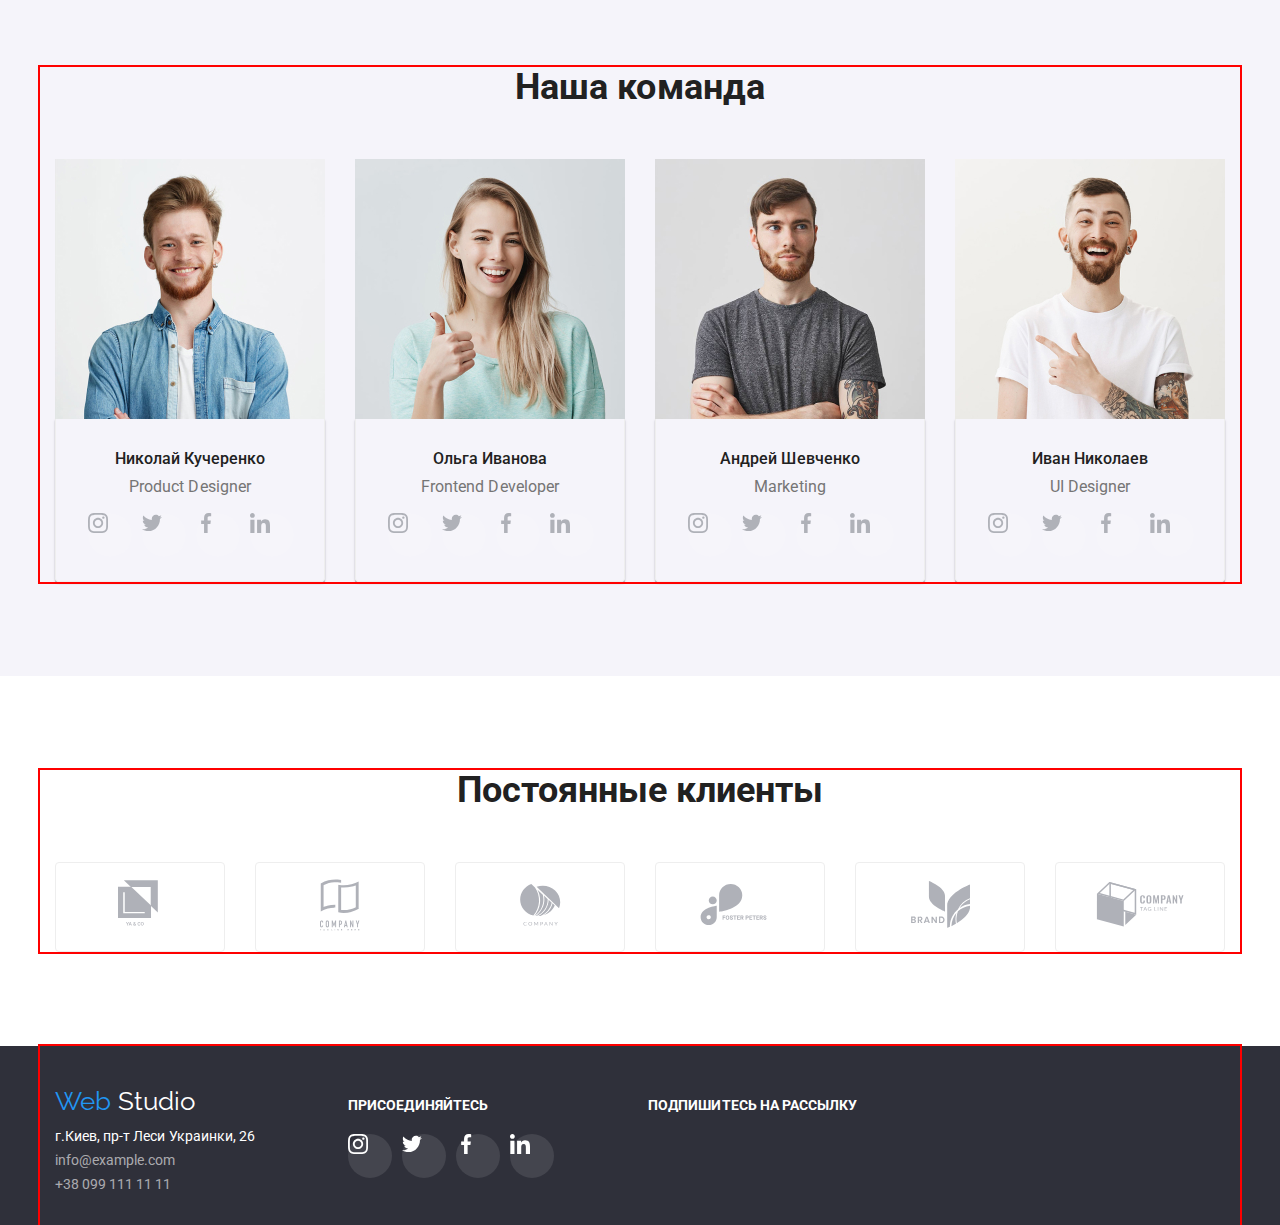
==== commit 0410618c: "Adds footer updates" ====
--- a/index.html
+++ b/index.html
@@ -416,8 +416,8 @@
           <div class="join">
             <h4 class="footer-sign join-margin">Присоединяйтесь</h4>
             <ul class="network list footer-network">
-              <li class="item-network">
-                <a href="#" aria-label="Ссылка на Instagram" class="link">
+              <li>
+                <a href="#" aria-label="Ссылка на Instagram" class="link item-network">
                   <svg class="icon-footer ">
                     <use href="./img/sprite.svg#icon-instagram"></use>
                   </svg>
--- a/css/styles.css
+++ b/css/styles.css
@@ -331,8 +331,11 @@
 }
 
 .item-network {
+  display: block;
   width: 44px;
   height: 44px;
+  border-radius: 50%;
+  background: rgba(255, 255, 255, 0.1);
 }
 
 .icon-network,
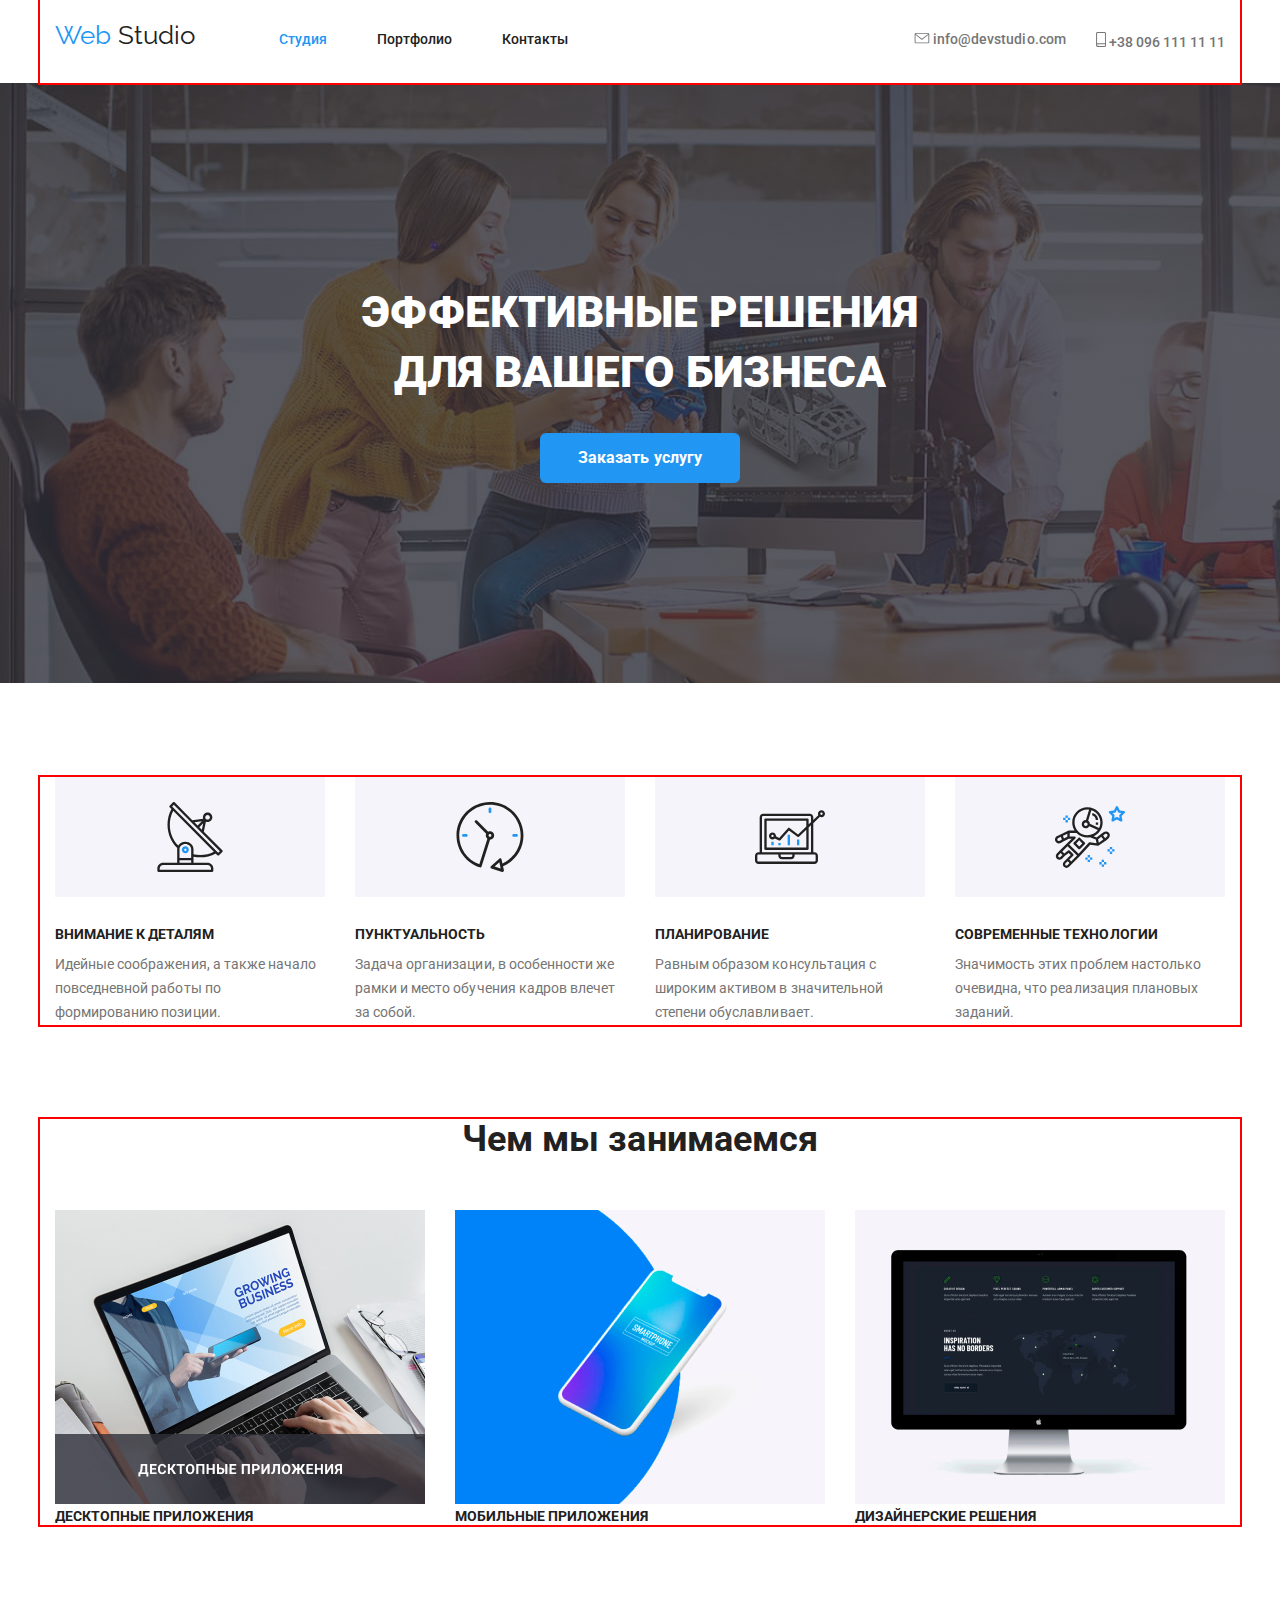
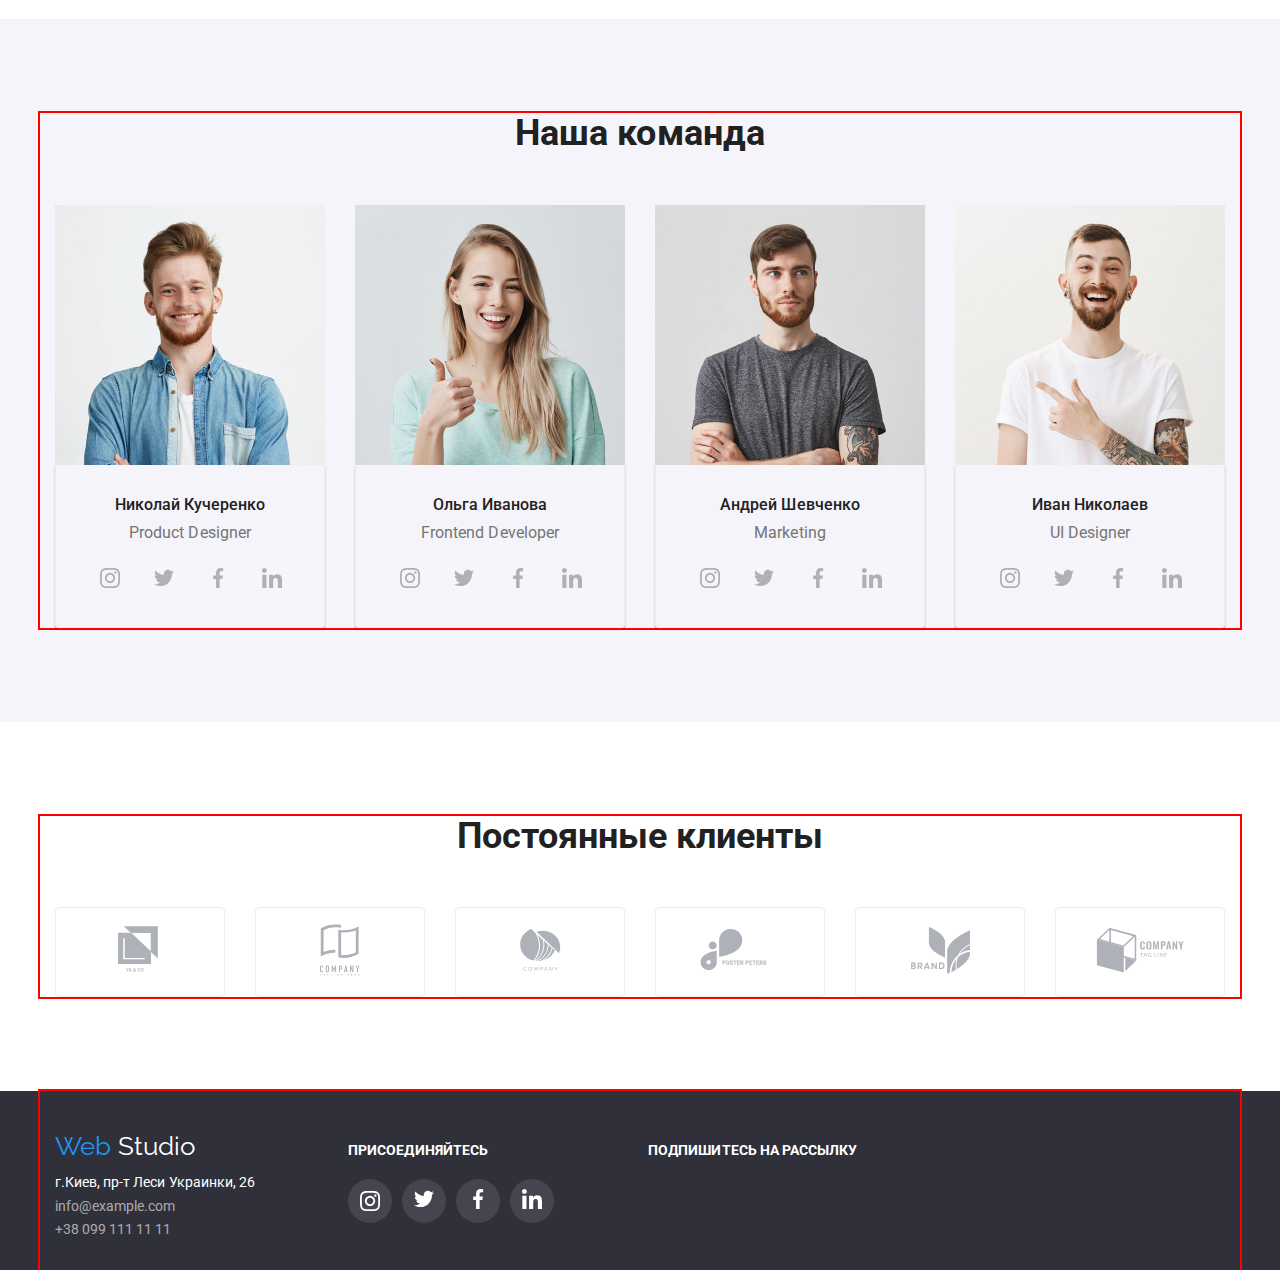
==== commit f20e480c: "Adds check 1" ====
--- a/index.html
+++ b/index.html
@@ -35,12 +35,13 @@
 
         <ul class="contacts-nav list">
           <li class="item">
-            <a href="mailto:info@devstudio.com" class="link">
-              <svg class="icon-envelope">
-                <use href="./img/sprite.svg#icon-envelope"></use>
-              </svg>
-              info@devstudio.com</a
-            >
+            <div class="contactsnav-hover">
+              <a href="mailto:info@devstudio.com" class="link">
+                <svg class="icon-envelope">
+                  <use href="./img/sprite.svg#icon-envelope"></use>
+                </svg>
+                info@devstudio.com</a>
+            </div>
           </li>
           <li class="item">
             <a href="tel:+380961111111" class="link">
@@ -67,9 +68,11 @@
         <div class="container">
           <ul class="features list">
             <li class="features-item">
-              <svg class="icon-features">
-                <use href="./img/sprite.svg#icon-antenna"></use>
-              </svg>
+              <div class="features-block">
+                <svg class="icon-features">
+                  <use href="./img/sprite.svg#icon-antenna"></use>
+                </svg>
+              </div>
               <h3 class="title">Внимание к деталям</h3>
               <p class="text">
                 Идейные соображения, а также начало повседневной работы по
@@ -77,7 +80,7 @@
               </p>
             </li>
             <li class="features-item">
-              <div>
+              <div class="features-block">
                 <svg class="icon-features">
                   <use href="./img/sprite.svg#icon-clock"></use>
                 </svg>
@@ -89,7 +92,7 @@
               </p>
             </li>
             <li class="features-item">
-              <div>
+              <div class="features-block">
                 <svg class="icon-features">
                   <use href="./img/sprite.svg#icon-diagram"></use>
                 </svg>
@@ -101,7 +104,7 @@
               </p>
             </li>
             <li class="features-item">
-              <div>
+              <div class="features-block">
                 <svg class="icon-features">
                   <use href="./img/sprite.svg#icon-astronaut"></use>
                 </svg>
@@ -169,12 +172,14 @@
                 <h3 class="title">Николай Кучеренко</h3>
                 <p class="profession">Product Designer</p>
                 <ul class="network list network-flex">
-                  <li class="item-network">
-                    <a href="#" aria-label="Ссылка на Instagram" class="link">
-                      <svg class="icon-network">
-                        <use href="./img/sprite.svg#icon-instagram"></use>
-                      </svg>
-                    </a>
+                  <li>
+                    <div class="item-network">
+                      <a href="#" aria-label="Ссылка на Instagram" class="link">
+                        <svg class="icon-network">
+                          <use href="./img/sprite.svg#icon-instagram"></use>
+                        </svg>
+                      </a>
+                    </div>
                   </li>
                   <li class="item-network">
                     <a href="#" aria-label="Ссылка на Twitter" class="link">
@@ -340,46 +345,46 @@
           <h2 class="section-title">Постоянные клиенты</h2>
           <ul class="list clients-flex">
             <li class="clients-hover">
+              <a href="#" class="client-color">
+                <svg class="icon-client1 text-hover">
+                  <use href="./img/sprite.svg#icon-logo1"></use>
+                </svg>
+              </a>
+            </li>
+            <li class="clients-hover">
               <a href="#">
-                <svg class="icon-client1">
-                  <use href="./img/sprite.svg#icon-logo1"></use>
-                </svg>
+                <svg class="icon-client2 text-hover">
+                  <use href="./img/sprite.svg#icon-logo2"></use>
+                </svg>
+                
               </a>
             </li>
             <li class="clients-hover">
               <a href="#">
-                <svg class="icon-client2">
-                  <use href="./img/sprite.svg#icon-logo2"></use>
+                <svg class="icon-client3 text-hover">
+                  <use href="./img/sprite.svg#icon-logo3"></use>
                 </svg>
                 
               </a>
             </li>
             <li class="clients-hover">
-              <a href="#"">
-                <svg class="icon-client3">
-                  <use href="./img/sprite.svg#icon-logo3"></use>
+              <a href="#">
+                <svg class="icon-client4 text-hover">
+                  <use href="./img/sprite.svg#icon-logo4"></use>
                 </svg>
                 
               </a>
             </li>
             <li class="clients-hover">
               <a href="#">
-                <svg class="icon-client4">
-                  <use href="./img/sprite.svg#icon-logo4"></use>
-                </svg>
-                
+                <svg class="icon-client5 text-hover">
+                  <use href="./img/sprite.svg#icon-logo5"></use>
+                </svg>
               </a>
             </li>
             <li class="clients-hover">
               <a href="#">
-                <svg class="icon-client5">
-                  <use href="./img/sprite.svg#icon-logo5"></use>
-                </svg>
-              </a>
-            </li>
-            <li class="clients-hover">
-              <a href="#">
-                <svg class="icon-client6">
+                <svg class="icon-client6 text-hover">
                   <use href="./img/sprite.svg#icon-logo6"></use>
                 </svg>
                 
--- a/css/styles.css
+++ b/css/styles.css
@@ -124,6 +124,11 @@
   height: 11px;
 }
 
+.icon-envelope:hover,
+.icon-smartphone:hover {
+  color: var(--accent-color);
+}
+
 .icon-smartphone {
   width: 10px;
   height: 15px;
@@ -203,7 +208,12 @@
   padding-top: 94px;
 }
 
+.client-color {
+  color: var(--icon-color);
+}
+
 .icon-client1 {
+  color: var(--icon-color);
   width: 44px;
   height: 49px;
 }
@@ -282,14 +292,13 @@
   margin-top: 30px;
 }
 
-/*.features-item {
-  display: block;
-  content: "";
+.features-block {
+  display: flex;
+  justify-content: center;
+  align-items: center;
   height: 120px;
   background-color: var(--secondary-background-color);
-  background-repeat: no-repeat;
-  background-position: center;
-}*/
+}
 
 .icon-features {
   width: 70px;
@@ -331,7 +340,9 @@
 }
 
 .item-network {
-  display: block;
+  display: flex;
+  justify-content: center;
+  align-items: center;
   width: 44px;
   height: 44px;
   border-radius: 50%;
@@ -357,15 +368,21 @@
 }
 
 .item-network:hover {
+  /*fill: var(--white-text-color);*/
   background-color: var(--background-accent-color);
 }
 
-.clients-hover {
+.text-hover {
   fill: var(--icon-color);
 }
 
+.text-hover:hover {
+  fill: var(--accent-color);
+}
+
 .clients-hover:hover {
-  fill: var(--accent-color);
+  /*fill: var(--accent-color);*/
+  border-color: var(--background-accent-color);
 }
 
 .projects .title {
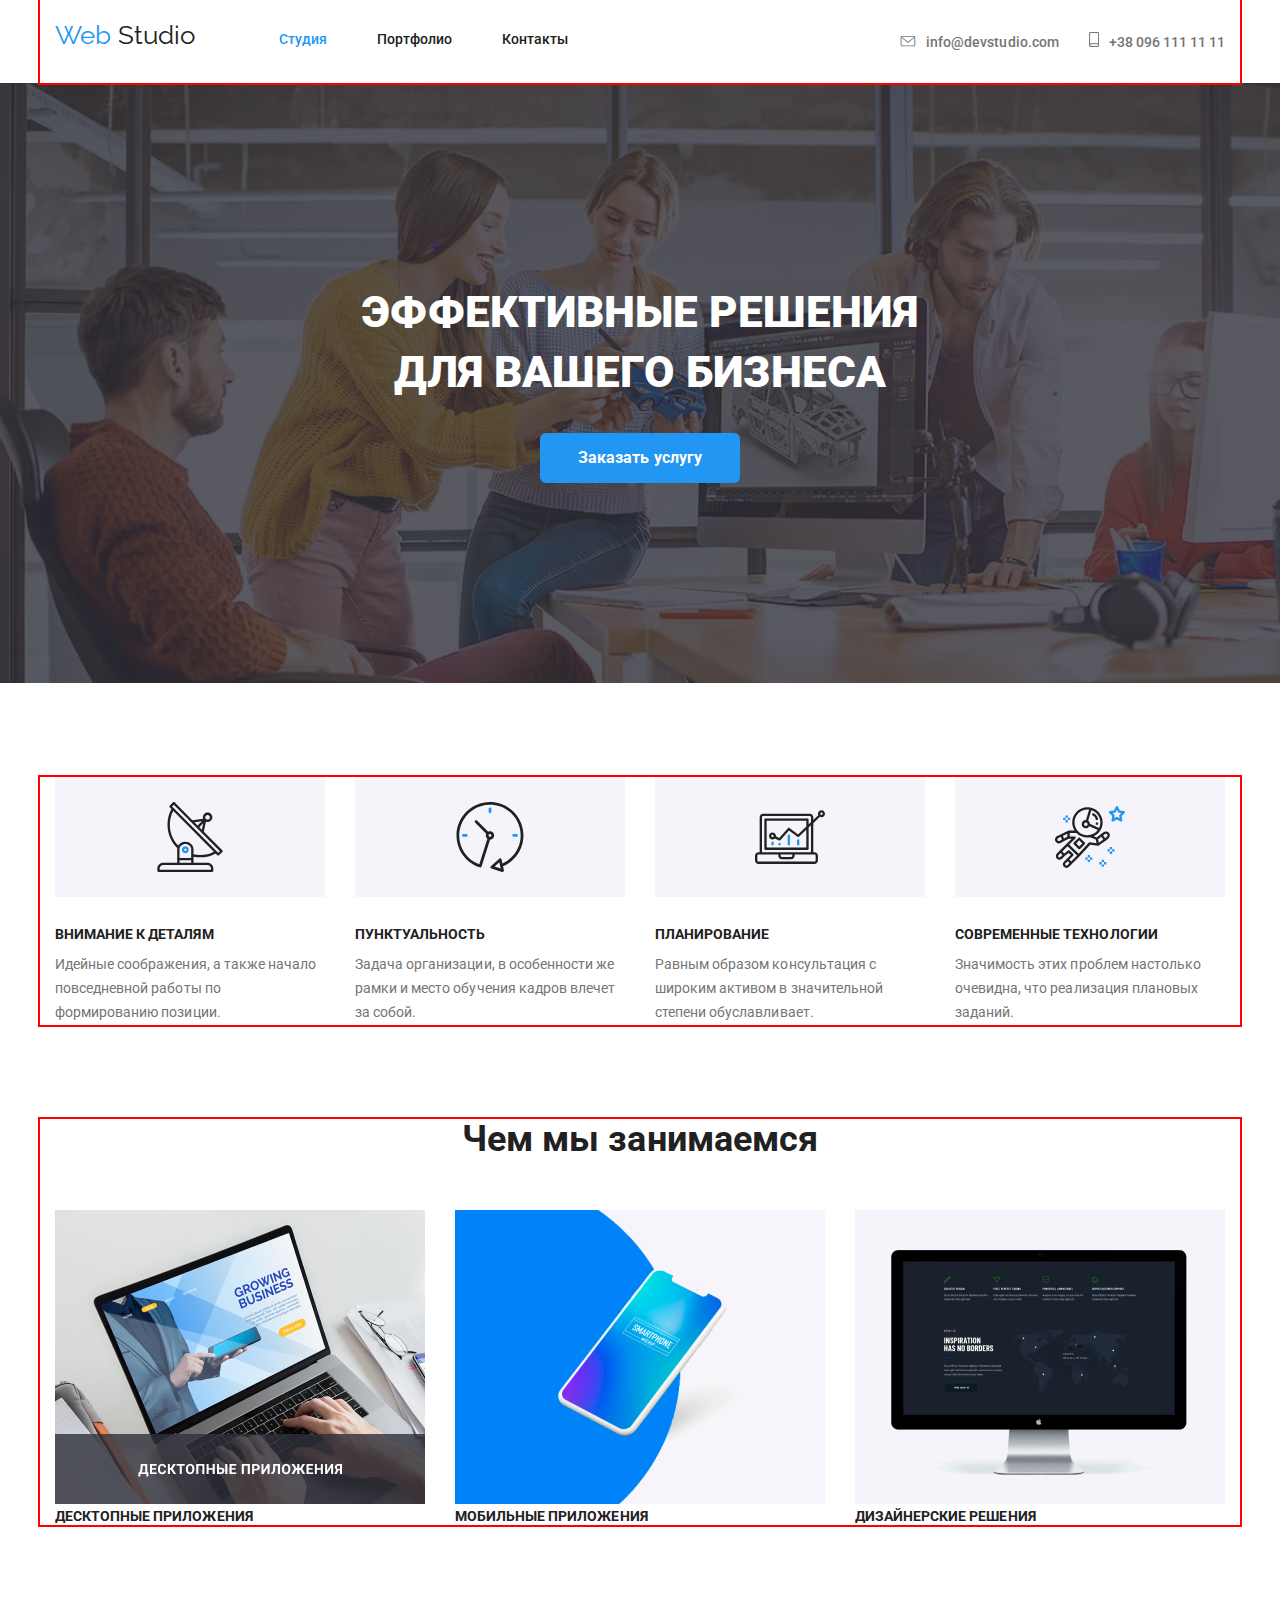
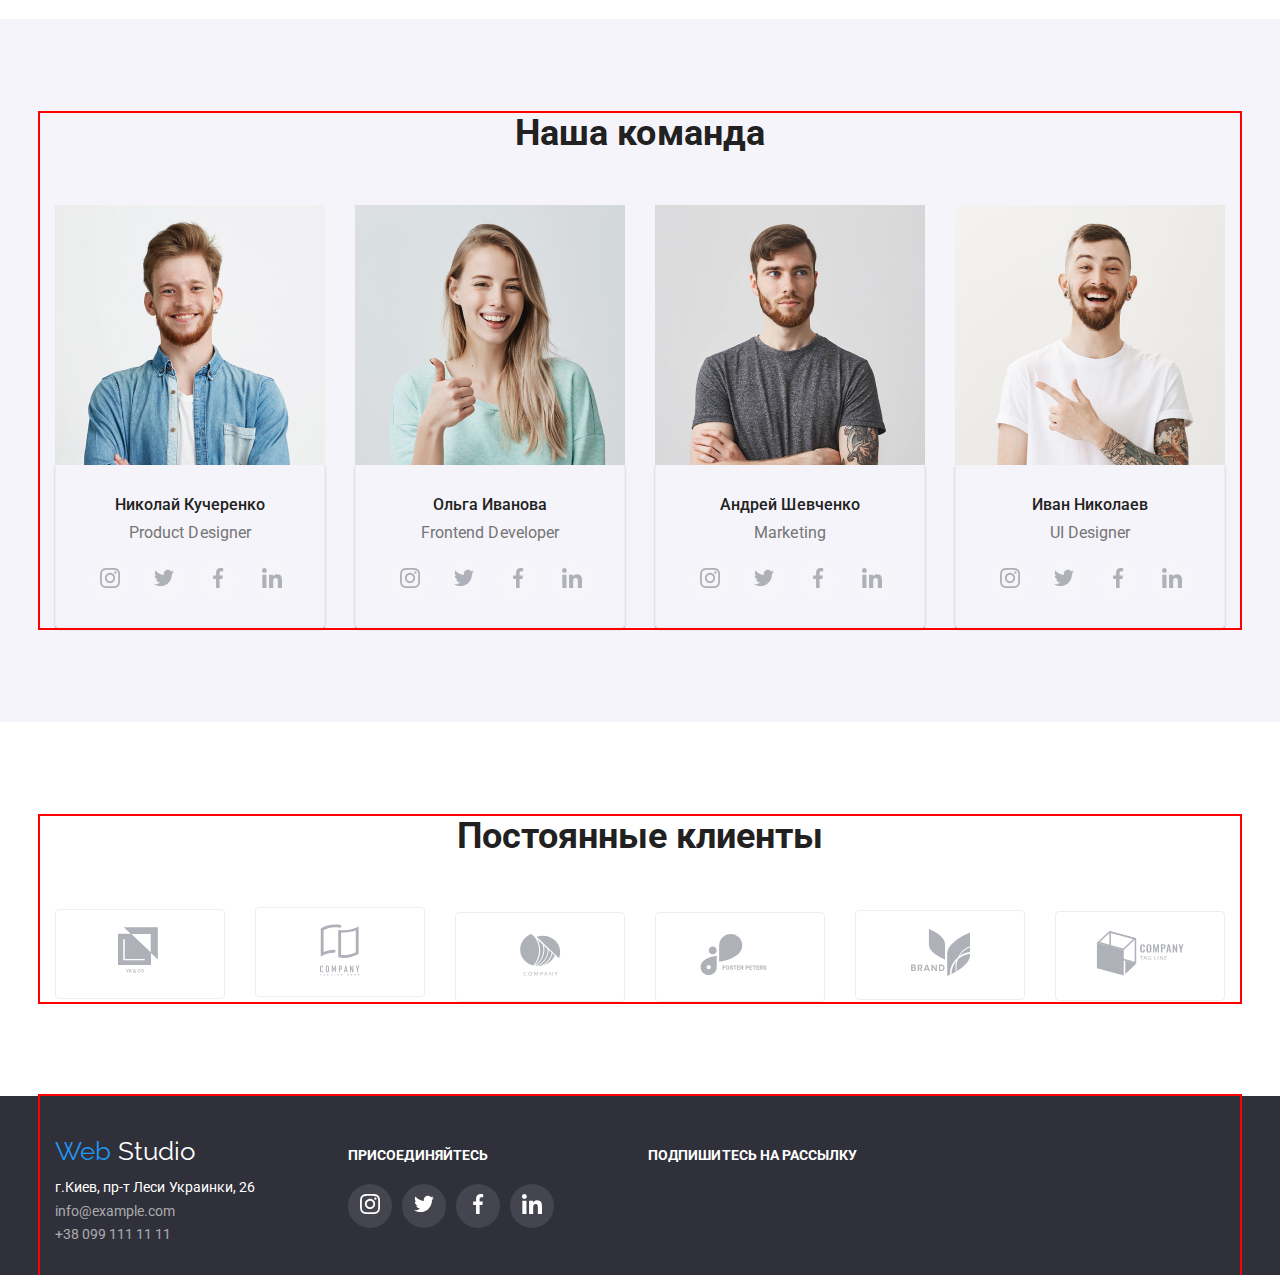
==== commit aa431259: "Adds check 2" ====
--- a/index.html
+++ b/index.html
@@ -35,20 +35,20 @@
 
         <ul class="contacts-nav list">
           <li class="item">
-            <div class="contactsnav-hover">
-              <a href="mailto:info@devstudio.com" class="link">
+              <a href="mailto:info@devstudio.com" class="link envelope-link">
                 <svg class="icon-envelope">
                   <use href="./img/sprite.svg#icon-envelope"></use>
                 </svg>
-                info@devstudio.com</a>
-            </div>
+                info@devstudio.com
+              </a>
           </li>
           <li class="item">
             <a href="tel:+380961111111" class="link">
               <svg class="icon-smartphone">
                 <use href="./img/sprite.svg#icon-smartphone"></use>
               </svg>
-              +38 096 111 11 11</a>
+              +38 096 111 11 11
+            </a>
           </li>
         </ul>
       </div>
@@ -172,14 +172,12 @@
                 <h3 class="title">Николай Кучеренко</h3>
                 <p class="profession">Product Designer</p>
                 <ul class="network list network-flex">
-                  <li>
-                    <div class="item-network">
-                      <a href="#" aria-label="Ссылка на Instagram" class="link">
-                        <svg class="icon-network">
-                          <use href="./img/sprite.svg#icon-instagram"></use>
-                        </svg>
-                      </a>
-                    </div>
+                  <li class="item-network">
+                    <a href="#" aria-label="Ссылка на Instagram" class="link">
+                      <svg class="icon-network">
+                        <use href="./img/sprite.svg#icon-instagram"></use>
+                      </svg>
+                    </a>
                   </li>
                   <li class="item-network">
                     <a href="#" aria-label="Ссылка на Twitter" class="link">
@@ -344,14 +342,14 @@
         <div class="container">
           <h2 class="section-title">Постоянные клиенты</h2>
           <ul class="list clients-flex">
-            <li class="clients-hover">
-              <a href="#" class="client-color">
+            <li class="client-color">
+              <a href="#">
                 <svg class="icon-client1 text-hover">
                   <use href="./img/sprite.svg#icon-logo1"></use>
                 </svg>
               </a>
             </li>
-            <li class="clients-hover">
+            <li class="client-color">
               <a href="#">
                 <svg class="icon-client2 text-hover">
                   <use href="./img/sprite.svg#icon-logo2"></use>
@@ -359,7 +357,7 @@
                 
               </a>
             </li>
-            <li class="clients-hover">
+            <li class="client-color">
               <a href="#">
                 <svg class="icon-client3 text-hover">
                   <use href="./img/sprite.svg#icon-logo3"></use>
@@ -367,7 +365,7 @@
                 
               </a>
             </li>
-            <li class="clients-hover">
+            <li class="client-color">
               <a href="#">
                 <svg class="icon-client4 text-hover">
                   <use href="./img/sprite.svg#icon-logo4"></use>
@@ -375,14 +373,14 @@
                 
               </a>
             </li>
-            <li class="clients-hover">
+            <li class="client-color">
               <a href="#">
                 <svg class="icon-client5 text-hover">
                   <use href="./img/sprite.svg#icon-logo5"></use>
                 </svg>
               </a>
             </li>
-            <li class="clients-hover">
+            <li class="client-color">
               <a href="#">
                 <svg class="icon-client6 text-hover">
                   <use href="./img/sprite.svg#icon-logo6"></use>
@@ -421,8 +419,8 @@
           <div class="join">
             <h4 class="footer-sign join-margin">Присоединяйтесь</h4>
             <ul class="network list footer-network">
-              <li>
-                <a href="#" aria-label="Ссылка на Instagram" class="link item-network">
+              <li class="item-network">
+                <a href="#" aria-label="Ссылка на Instagram" class="link">
                   <svg class="icon-footer ">
                     <use href="./img/sprite.svg#icon-instagram"></use>
                   </svg>
--- a/css/styles.css
+++ b/css/styles.css
@@ -75,6 +75,8 @@
 
 .contacts-nav .link {
   color: var(--primary-text-color);
+  display: flex;
+  align-items: baseline;
 }
 
 .contacts-nav {
@@ -122,9 +124,10 @@
 .icon-envelope {
   width: 16px;
   height: 11px;
-}
-
-.icon-envelope:hover,
+  margin-right: 10px;
+}
+
+.envelope-link:hover .icon-envelope,
 .icon-smartphone:hover {
   color: var(--accent-color);
 }
@@ -132,6 +135,7 @@
 .icon-smartphone {
   width: 10px;
   height: 15px;
+  margin-right: 10px;
 }
 
 /*Hero*/
@@ -209,7 +213,19 @@
 }
 
 .client-color {
+  display: flex;
+  justify-content: center;
+  align-items: center;
   color: var(--icon-color);
+  border: 1px solid var(--border-color);
+  border-radius: 4px;
+  width: 170px;
+  height: 90px;
+}
+
+.client-color:hover {
+  fill: var(--accent-color);
+  border-color: var(--accent-color);
 }
 
 .icon-client1 {
@@ -254,6 +270,8 @@
   padding-left: 0;
   margin-top: 0;
   margin-bottom: 0;
+  display: flex;
+  align-items: baseline;
 }
 
 /*Features*/
@@ -363,12 +381,15 @@
   fill: var(--icon-color);
 }
 
-.icon-network:hover {
+/*.icon-network:hover {
   fill: var(--white-text-color);
+}*/
+
+.item-network:hover .icon-network {
+  fill: var(--white-text-color);
 }
 
 .item-network:hover {
-  /*fill: var(--white-text-color);*/
   background-color: var(--background-accent-color);
 }
 
@@ -376,12 +397,8 @@
   fill: var(--icon-color);
 }
 
-.text-hover:hover {
+.client-color:hover .text-hover {
   fill: var(--accent-color);
-}
-
-.clients-hover:hover {
-  /*fill: var(--accent-color);*/
   border-color: var(--background-accent-color);
 }
 
@@ -449,10 +466,10 @@
   display: flex;
   justify-content: center;
   align-items: center;
-  width: 170px;
+  /*width: 170px;
   height: 90px;
   border: 1px solid var(--border-color);
-  border-radius: 4px;
+  border-radius: 4px;*/
 }
 
 /*Projects*/
